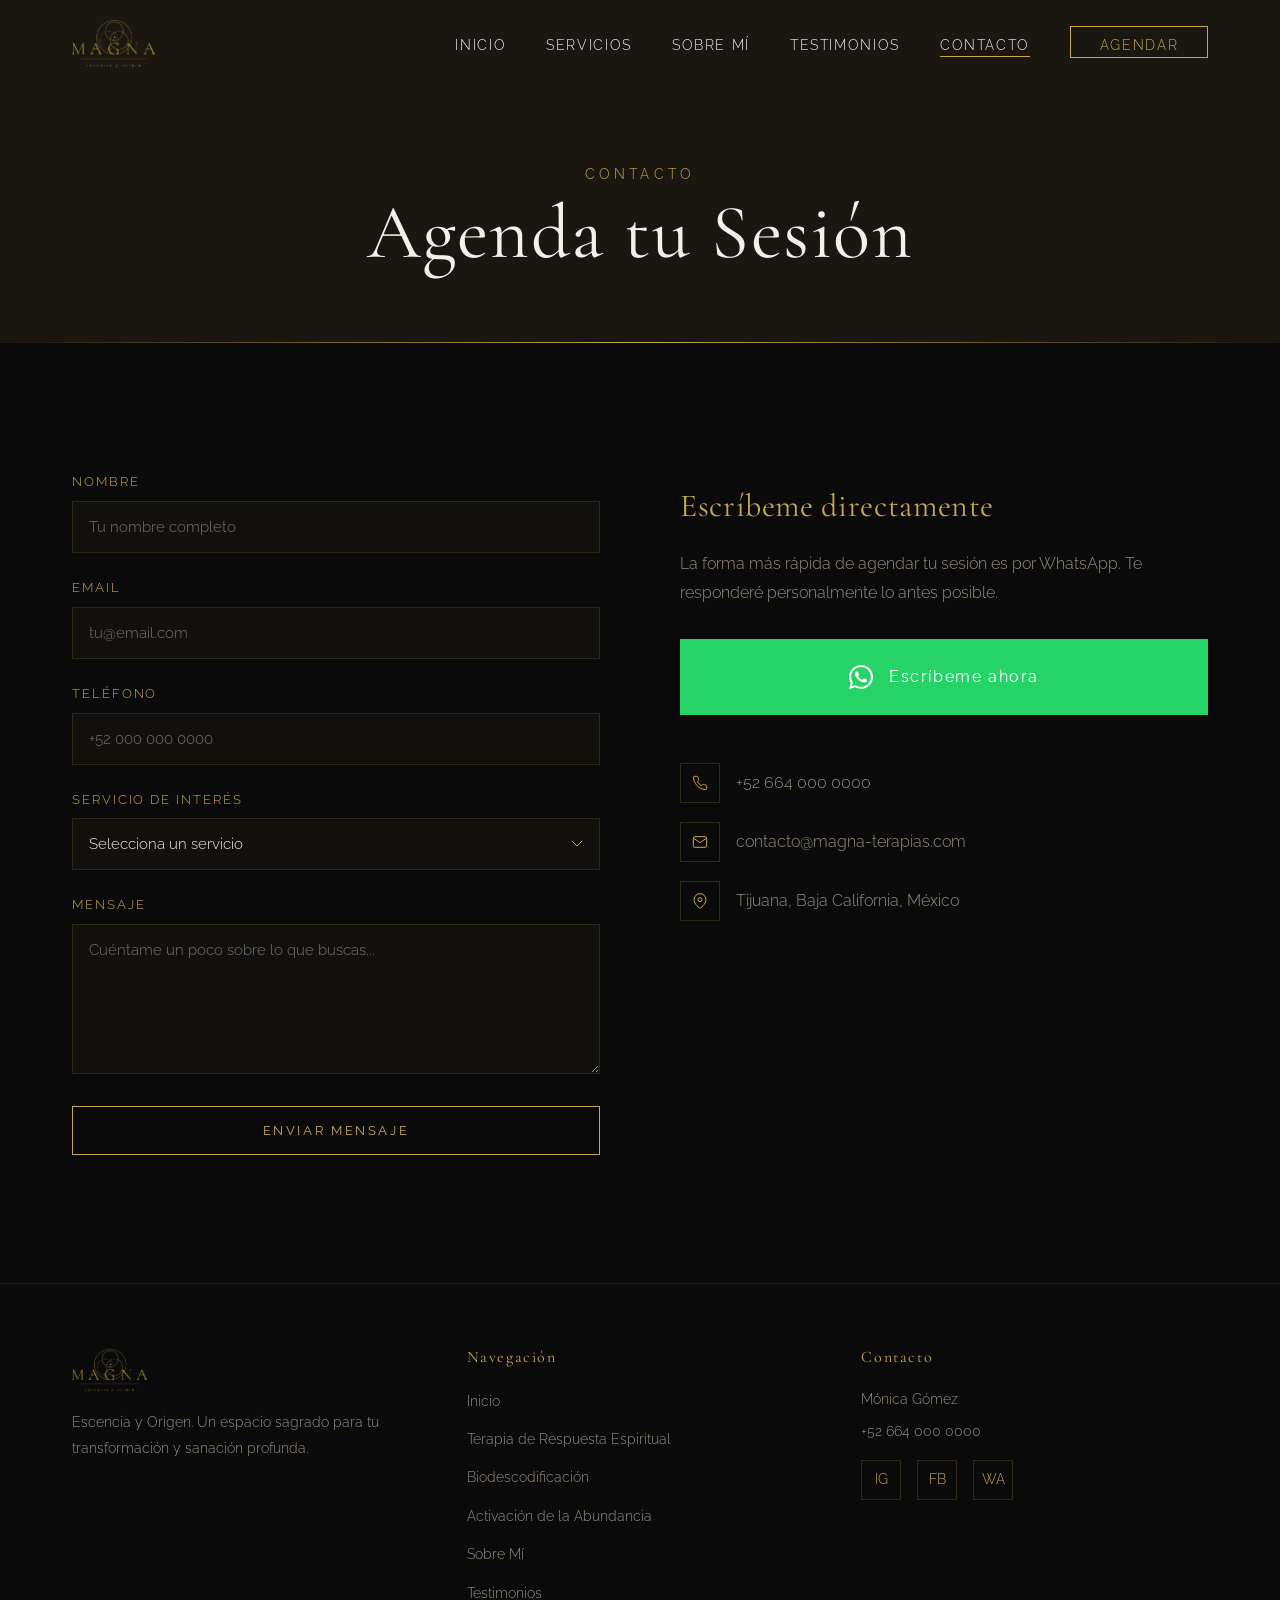
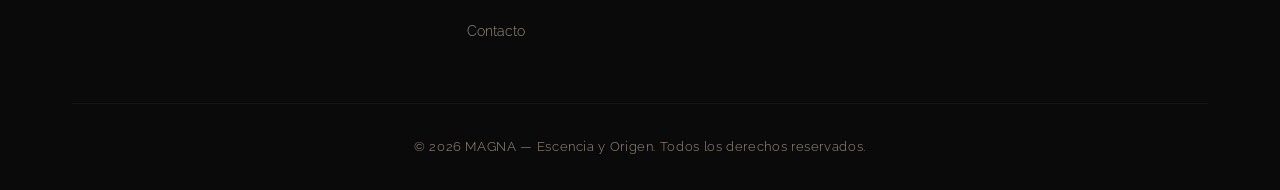
==== contacto.html @ 2316915b "Initial commit: MAGNA — Escencia y Origen website" ====
<!DOCTYPE html>
<html lang="es">
<head>
  <meta charset="UTF-8">
  <meta name="viewport" content="width=device-width, initial-scale=1.0">
  <title>Contacto — MAGNA</title>
  <meta name="description" content="Agenda tu sesión de terapia holística con Mónica Gómez. Contacto directo por WhatsApp o formulario.">
  <meta property="og:title" content="Contacto — MAGNA">
  <meta property="og:description" content="Agenda tu sesión de sanación y transformación con Mónica Gómez.">
  <meta property="og:image" content="assets/img/hero.png">
  <link rel="preconnect" href="https://fonts.googleapis.com">
  <link rel="preconnect" href="https://fonts.gstatic.com" crossorigin>
  <link href="https://fonts.googleapis.com/css2?family=Cormorant+Garamond:ital,wght@0,300;0,400;0,500;1,300;1,400&family=Raleway:wght@200;300;400;500&display=swap" rel="stylesheet">
  <link rel="stylesheet" href="css/styles.css">
</head>
<body>

  <nav class="navbar">
    <div class="container">
      <a href="index.html" class="navbar-logo"><img src="assets/img/logo.png" alt="MAGNA"></a>
      <ul class="navbar-menu">
        <li><a href="index.html">Inicio</a></li>
        <li><a href="servicios-tre.html">Servicios</a></li>
        <li><a href="sobre.html">Sobre Mí</a></li>
        <li><a href="testimonios.html">Testimonios</a></li>
        <li><a href="contacto.html" class="active">Contacto</a></li>
        <li><a href="https://wa.me/526640000000?text=Hola%20Mónica,%20me%20gustaría%20agendar%20una%20sesión" class="btn-cta-nav">Agendar</a></li>
      </ul>
      <button class="hamburger" aria-label="Menú"><span></span><span></span><span></span></button>
    </div>
  </nav>
  <div class="menu-overlay"></div>

  <!-- Page Header -->
  <section class="page-header">
    <div class="container">
      <span class="section-subtitle">Contacto</span>
      <h1>Agenda tu Sesión</h1>
    </div>
  </section>

  <!-- Contact -->
  <section class="section" style="background: var(--bg-primary);">
    <div class="container">
      <div class="contact-grid">

        <div class="fade-in-left">
          <form id="contact-form" class="contact-form">
            <div class="form-group">
              <label for="name">Nombre</label>
              <input type="text" id="name" name="name" placeholder="Tu nombre completo" required>
            </div>
            <div class="form-group">
              <label for="email">Email</label>
              <input type="email" id="email" name="email" placeholder="tu@email.com" required>
            </div>
            <div class="form-group">
              <label for="phone">Teléfono</label>
              <input type="tel" id="phone" name="phone" placeholder="+52 000 000 0000">
            </div>
            <div class="form-group">
              <label for="service">Servicio de interés</label>
              <select id="service" name="service" required>
                <option value="" disabled selected>Selecciona un servicio</option>
                <option value="tre">Terapia de Respuesta Espiritual</option>
                <option value="bio">Biodescodificación</option>
                <option value="abundancia">Activación de la Abundancia</option>
                <option value="otro">Otro / No estoy segura</option>
              </select>
            </div>
            <div class="form-group">
              <label for="message">Mensaje</label>
              <textarea id="message" name="message" placeholder="Cuéntame un poco sobre lo que buscas..."></textarea>
            </div>
            <button type="submit" class="btn-primary" style="width: 100%; text-align: center;">Enviar mensaje</button>
          </form>
        </div>

        <div class="fade-in-right">
          <div class="contact-info">
            <h3>Escríbeme directamente</h3>
            <p>La forma más rápida de agendar tu sesión es por WhatsApp. Te responderé personalmente lo antes posible.</p>

            <a href="https://wa.me/526640000000?text=Hola%20Mónica,%20me%20gustaría%20agendar%20una%20sesión" class="whatsapp-big">
              <svg width="24" height="24" viewBox="0 0 24 24" fill="currentColor"><path d="M17.472 14.382c-.297-.149-1.758-.867-2.03-.967-.273-.099-.471-.148-.67.15-.197.297-.767.966-.94 1.164-.173.199-.347.223-.644.075-.297-.15-1.255-.463-2.39-1.475-.883-.788-1.48-1.761-1.653-2.059-.173-.297-.018-.458.13-.606.134-.133.298-.347.446-.52.149-.174.198-.298.298-.497.099-.198.05-.371-.025-.52-.075-.149-.669-1.612-.916-2.207-.242-.579-.487-.5-.669-.51-.173-.008-.371-.01-.57-.01-.198 0-.52.074-.792.372-.272.297-1.04 1.016-1.04 2.479 0 1.462 1.065 2.875 1.213 3.074.149.198 2.096 3.2 5.077 4.487.709.306 1.262.489 1.694.625.712.227 1.36.195 1.871.118.571-.085 1.758-.719 2.006-1.413.248-.694.248-1.289.173-1.413-.074-.124-.272-.198-.57-.347m-5.421 7.403h-.004a9.87 9.87 0 01-5.031-1.378l-.361-.214-3.741.982.998-3.648-.235-.374a9.86 9.86 0 01-1.51-5.26c.001-5.45 4.436-9.884 9.888-9.884 2.64 0 5.122 1.03 6.988 2.898a9.825 9.825 0 012.893 6.994c-.003 5.45-4.437 9.884-9.885 9.884m8.413-18.297A11.815 11.815 0 0012.05 0C5.495 0 .16 5.335.157 11.892c0 2.096.547 4.142 1.588 5.945L.057 24l6.305-1.654a11.882 11.882 0 005.683 1.448h.005c6.554 0 11.89-5.335 11.893-11.893a11.821 11.821 0 00-3.48-8.413z"/></svg>
              Escríbeme ahora
            </a>

            <div style="margin-top: 3rem;">
              <div class="contact-detail">
                <div class="contact-detail-icon">
                  <svg width="16" height="16" viewBox="0 0 24 24" fill="none" stroke="currentColor" stroke-width="1.5"><path d="M22 16.92v3a2 2 0 0 1-2.18 2 19.79 19.79 0 0 1-8.63-3.07 19.5 19.5 0 0 1-6-6 19.79 19.79 0 0 1-3.07-8.67A2 2 0 0 1 4.11 2h3a2 2 0 0 1 2 1.72 12.84 12.84 0 0 0 .7 2.81 2 2 0 0 1-.45 2.11L8.09 9.91a16 16 0 0 0 6 6l1.27-1.27a2 2 0 0 1 2.11-.45 12.84 12.84 0 0 0 2.81.7A2 2 0 0 1 22 16.92z"/></svg>
                </div>
                <span>+52 664 000 0000</span>
              </div>
              <div class="contact-detail">
                <div class="contact-detail-icon">
                  <svg width="16" height="16" viewBox="0 0 24 24" fill="none" stroke="currentColor" stroke-width="1.5"><path d="M4 4h16c1.1 0 2 .9 2 2v12c0 1.1-.9 2-2 2H4c-1.1 0-2-.9-2-2V6c0-1.1.9-2 2-2z"/><polyline points="22,6 12,13 2,6"/></svg>
                </div>
                <span>contacto@magna-terapias.com</span>
              </div>
              <div class="contact-detail">
                <div class="contact-detail-icon">
                  <svg width="16" height="16" viewBox="0 0 24 24" fill="none" stroke="currentColor" stroke-width="1.5"><path d="M21 10c0 7-9 13-9 13s-9-6-9-13a9 9 0 0 1 18 0z"/><circle cx="12" cy="10" r="3"/></svg>
                </div>
                <span>Tijuana, Baja California, México</span>
              </div>
            </div>
          </div>
        </div>

      </div>
    </div>
  </section>

  <footer class="footer">
    <div class="container">
      <div class="footer-content">
        <div class="footer-brand">
          <img src="assets/img/logo.png" alt="MAGNA">
          <p>Escencia y Origen. Un espacio sagrado para tu transformación y sanación profunda.</p>
        </div>
        <div>
          <h4>Navegación</h4>
          <ul class="footer-links">
            <li><a href="index.html">Inicio</a></li>
            <li><a href="servicios-tre.html">Terapia de Respuesta Espiritual</a></li>
            <li><a href="servicios-bio.html">Biodescodificación</a></li>
            <li><a href="servicios-abundancia.html">Activación de la Abundancia</a></li>
            <li><a href="sobre.html">Sobre Mí</a></li>
            <li><a href="testimonios.html">Testimonios</a></li>
            <li><a href="contacto.html">Contacto</a></li>
          </ul>
        </div>
        <div class="footer-contact">
          <h4>Contacto</h4>
          <p>Mónica Gómez</p>
          <p>+52 664 000 0000</p>
          <div class="footer-social">
            <a href="#" aria-label="Instagram">IG</a>
            <a href="#" aria-label="Facebook">FB</a>
            <a href="https://wa.me/526640000000" aria-label="WhatsApp">WA</a>
          </div>
        </div>
      </div>
      <div class="footer-bottom">
        <p>&copy; 2026 MAGNA — Escencia y Origen. Todos los derechos reservados.</p>
      </div>
    </div>
  </footer>

  <script src="js/main.js"></script>
</body>
</html>
---- css/styles.css ----
/* ================================================
   MAGNA — Escencia y Origen
   Premium Holistic Therapy Website
   ================================================ */

/* --- Reset & Base --- */
*, *::before, *::after {
  margin: 0;
  padding: 0;
  box-sizing: border-box;
}

:root {
  --bg-primary: #0A0A0A;
  --bg-secondary: #1A1710;
  --gold: #C9A84C;
  --gold-light: #E8D08A;
  --text-primary: #F5F0E8;
  --text-secondary: #9A9080;
  --gold-gradient: linear-gradient(90deg, transparent, var(--gold), transparent);
  --gold-gradient-solid: linear-gradient(135deg, var(--gold), var(--gold-light));
}

html {
  scroll-behavior: smooth;
  font-size: 16px;
}

body {
  font-family: 'Raleway', sans-serif;
  font-weight: 300;
  background-color: var(--bg-primary);
  color: var(--text-primary);
  line-height: 1.7;
  overflow-x: hidden;
  -webkit-font-smoothing: antialiased;
}

img {
  max-width: 100%;
  display: block;
}

a {
  color: var(--gold);
  text-decoration: none;
  transition: color 0.3s ease;
}

a:hover {
  color: var(--gold-light);
}

/* --- Typography --- */
h1, h2, h3, h4, h5 {
  font-family: 'Cormorant Garamond', serif;
  font-weight: 400;
  line-height: 1.2;
  letter-spacing: 0.02em;
}

h1 { font-size: clamp(2.8rem, 6vw, 5rem); }
h2 { font-size: clamp(2rem, 4vw, 3.2rem); }
h3 { font-size: clamp(1.5rem, 3vw, 2rem); }

.accent-text {
  font-family: 'Cormorant Garamond', serif;
  font-style: italic;
  color: var(--gold);
}

.section-subtitle {
  font-family: 'Raleway', sans-serif;
  font-weight: 300;
  font-size: 0.85rem;
  letter-spacing: 0.3em;
  text-transform: uppercase;
  color: var(--gold);
  margin-bottom: 1rem;
}

/* --- Layout --- */
.container {
  max-width: 1200px;
  margin: 0 auto;
  padding: 0 2rem;
}

.section {
  padding: 8rem 0;
}

/* --- Gold Divider --- */
.divider {
  width: 100%;
  height: 1px;
  background: var(--gold-gradient);
  margin: 0;
}

.divider-short {
  width: 80px;
  height: 1px;
  background: var(--gold);
  margin: 1.5rem auto;
}

/* ================================================
   NAVBAR
   ================================================ */
.navbar {
  position: fixed;
  top: 0;
  left: 0;
  width: 100%;
  z-index: 1000;
  padding: 1.2rem 0;
  transition: all 0.4s ease;
  background: transparent;
}

.navbar.scrolled {
  background: rgba(10, 10, 10, 0.95);
  backdrop-filter: blur(20px);
  padding: 0.8rem 0;
  box-shadow: 0 1px 30px rgba(201, 168, 76, 0.05);
}

.navbar .container {
  display: flex;
  align-items: center;
  justify-content: space-between;
}

.navbar-logo img {
  height: 50px;
  transition: height 0.4s ease;
}

.navbar.scrolled .navbar-logo img {
  height: 40px;
}

.navbar-menu {
  display: flex;
  align-items: center;
  gap: 2.5rem;
  list-style: none;
}

.navbar-menu a {
  color: var(--text-primary);
  font-size: 0.85rem;
  font-weight: 300;
  letter-spacing: 0.12em;
  text-transform: uppercase;
  position: relative;
  padding-bottom: 4px;
}

.navbar-menu a::after {
  content: '';
  position: absolute;
  bottom: 0;
  left: 0;
  width: 0;
  height: 1px;
  background: var(--gold);
  transition: width 0.3s ease;
}

.navbar-menu a:hover::after,
.navbar-menu a.active::after {
  width: 100%;
}

.navbar-menu a:hover {
  color: var(--gold);
}

.btn-cta-nav {
  background: transparent;
  border: 1px solid var(--gold);
  color: var(--gold) !important;
  padding: 0.6rem 1.8rem;
  font-size: 0.8rem;
  letter-spacing: 0.15em;
  text-transform: uppercase;
  transition: all 0.3s ease;
  cursor: pointer;
}

.btn-cta-nav:hover {
  background: var(--gold);
  color: var(--bg-primary) !important;
}

/* Hamburger */
.hamburger {
  display: none;
  flex-direction: column;
  gap: 5px;
  cursor: pointer;
  z-index: 1001;
  background: none;
  border: none;
  padding: 5px;
}

.hamburger span {
  width: 28px;
  height: 1.5px;
  background: var(--gold);
  transition: all 0.3s ease;
}

.hamburger.active span:nth-child(1) {
  transform: rotate(45deg) translate(5px, 4px);
}

.hamburger.active span:nth-child(2) {
  opacity: 0;
}

.hamburger.active span:nth-child(3) {
  transform: rotate(-45deg) translate(5px, -4px);
}

/* ================================================
   HERO
   ================================================ */
.hero {
  position: relative;
  height: 100vh;
  min-height: 700px;
  display: flex;
  align-items: center;
  justify-content: center;
  text-align: center;
  overflow: hidden;
}

.hero-bg {
  position: absolute;
  top: 0;
  left: 0;
  width: 100%;
  height: 120%;
  background-image: url('../assets/img/hero.png');
  background-size: cover;
  background-position: center;
  will-change: transform;
}

.hero-overlay {
  position: absolute;
  top: 0;
  left: 0;
  width: 100%;
  height: 100%;
  background: linear-gradient(
    to bottom,
    rgba(10, 10, 10, 0.4) 0%,
    rgba(10, 10, 10, 0.6) 50%,
    rgba(10, 10, 10, 0.9) 100%
  );
}

#particles-canvas {
  position: absolute;
  top: 0;
  left: 0;
  width: 100%;
  height: 100%;
  pointer-events: none;
  z-index: 1;
}

.hero-content {
  position: relative;
  z-index: 2;
  max-width: 800px;
  padding: 0 2rem;
}

.hero-content .section-subtitle {
  margin-bottom: 1.5rem;
  animation: fadeInUp 1s ease 0.2s both;
}

.hero-content h1 {
  margin-bottom: 1.5rem;
  animation: fadeInUp 1s ease 0.4s both;
}

.hero-content p {
  font-size: 1.15rem;
  color: var(--text-secondary);
  margin-bottom: 2.5rem;
  animation: fadeInUp 1s ease 0.6s both;
}

.hero-content .btn-primary {
  animation: fadeInUp 1s ease 0.8s both;
}

.hero-scroll-indicator {
  position: absolute;
  bottom: 2rem;
  left: 50%;
  transform: translateX(-50%);
  z-index: 2;
  animation: bounce 2s ease infinite;
}

.hero-scroll-indicator span {
  display: block;
  width: 20px;
  height: 32px;
  border: 1.5px solid var(--gold);
  border-radius: 12px;
  position: relative;
}

.hero-scroll-indicator span::after {
  content: '';
  width: 3px;
  height: 8px;
  background: var(--gold);
  border-radius: 2px;
  position: absolute;
  top: 6px;
  left: 50%;
  transform: translateX(-50%);
  animation: scrollDot 2s ease infinite;
}

/* --- Buttons --- */
.btn-primary {
  display: inline-block;
  padding: 1rem 3rem;
  background: transparent;
  border: 1px solid var(--gold);
  color: var(--gold);
  font-family: 'Raleway', sans-serif;
  font-size: 0.82rem;
  font-weight: 400;
  letter-spacing: 0.2em;
  text-transform: uppercase;
  cursor: pointer;
  transition: all 0.4s ease;
  position: relative;
  overflow: hidden;
}

.btn-primary::before {
  content: '';
  position: absolute;
  top: 0;
  left: -100%;
  width: 100%;
  height: 100%;
  background: var(--gold);
  transition: left 0.4s ease;
  z-index: -1;
}

.btn-primary:hover {
  color: var(--bg-primary);
}

.btn-primary:hover::before {
  left: 0;
}

.btn-whatsapp {
  background: #25D366;
  border-color: #25D366;
  color: #fff !important;
}

.btn-whatsapp::before {
  background: #128C7E;
}

.btn-whatsapp:hover {
  color: #fff !important;
  border-color: #128C7E;
}

/* ================================================
   WELCOME SECTION
   ================================================ */
.welcome {
  text-align: center;
  background: var(--bg-primary);
}

.welcome h2 {
  margin-bottom: 1rem;
}

.welcome p {
  max-width: 650px;
  margin: 0 auto;
  color: var(--text-secondary);
  font-size: 1.05rem;
  line-height: 1.9;
}

/* ================================================
   SERVICES CARDS
   ================================================ */
.services-grid {
  display: grid;
  grid-template-columns: repeat(3, 1fr);
  gap: 2rem;
  margin-top: 3rem;
}

.service-card {
  position: relative;
  overflow: hidden;
  border: 1px solid rgba(201, 168, 76, 0.1);
  transition: all 0.5s ease;
  background: var(--bg-secondary);
}

.service-card:hover {
  border-color: rgba(201, 168, 76, 0.3);
  transform: translateY(-8px);
  box-shadow: 0 20px 60px rgba(201, 168, 76, 0.08);
}

.service-card-img {
  width: 100%;
  height: 280px;
  overflow: hidden;
}

.service-card-img img {
  width: 100%;
  height: 100%;
  object-fit: cover;
  transition: transform 0.6s ease;
}

.service-card:hover .service-card-img img {
  transform: scale(1.08);
}

.service-card-content {
  padding: 2rem;
}

.service-card-content h3 {
  margin-bottom: 0.8rem;
  color: var(--gold);
}

.service-card-content p {
  color: var(--text-secondary);
  font-size: 0.95rem;
  line-height: 1.7;
  margin-bottom: 1.5rem;
}

.service-card-content .btn-link {
  font-size: 0.8rem;
  letter-spacing: 0.15em;
  text-transform: uppercase;
  color: var(--gold);
  display: inline-flex;
  align-items: center;
  gap: 0.5rem;
  transition: gap 0.3s ease;
}

.service-card-content .btn-link:hover {
  gap: 1rem;
}

/* ================================================
   TESTIMONIALS
   ================================================ */
.testimonials {
  position: relative;
  background-image: url('../assets/img/testimonios.png');
  background-size: cover;
  background-position: center;
  background-attachment: fixed;
}

.testimonials::before {
  content: '';
  position: absolute;
  inset: 0;
  background: rgba(10, 10, 10, 0.88);
}

.testimonials .container {
  position: relative;
  z-index: 1;
}

.testimonials-grid {
  display: grid;
  grid-template-columns: repeat(3, 1fr);
  gap: 2rem;
  margin-top: 3rem;
}

.testimonial-card {
  background: rgba(26, 23, 16, 0.6);
  border: 1px solid rgba(201, 168, 76, 0.1);
  padding: 2.5rem 2rem;
  backdrop-filter: blur(10px);
  transition: all 0.4s ease;
}

.testimonial-card:hover {
  border-color: rgba(201, 168, 76, 0.3);
  transform: translateY(-4px);
}

.testimonial-stars {
  color: var(--gold);
  font-size: 0.9rem;
  margin-bottom: 1.2rem;
  letter-spacing: 3px;
}

.testimonial-card p {
  font-style: italic;
  font-family: 'Cormorant Garamond', serif;
  font-size: 1.1rem;
  line-height: 1.7;
  color: var(--text-primary);
  margin-bottom: 1.5rem;
}

.testimonial-author {
  display: flex;
  align-items: center;
  gap: 1rem;
}

.testimonial-avatar {
  width: 48px;
  height: 48px;
  border-radius: 50%;
  background: var(--bg-secondary);
  border: 1px solid rgba(201, 168, 76, 0.3);
  display: flex;
  align-items: center;
  justify-content: center;
  color: var(--gold);
  font-family: 'Cormorant Garamond', serif;
  font-size: 1.2rem;
}

.testimonial-author-info h4 {
  font-size: 1rem;
  color: var(--gold-light);
}

.testimonial-author-info span {
  font-size: 0.8rem;
  color: var(--text-secondary);
}

/* ================================================
   CTA SECTION
   ================================================ */
.cta-section {
  background: var(--bg-secondary);
  text-align: center;
}

.cta-section h2 {
  margin-bottom: 1rem;
}

.cta-section p {
  color: var(--text-secondary);
  max-width: 550px;
  margin: 0 auto 2.5rem;
  font-size: 1.05rem;
}

/* ================================================
   FOOTER
   ================================================ */
.footer {
  background: var(--bg-primary);
  padding: 4rem 0 2rem;
  border-top: 1px solid rgba(201, 168, 76, 0.1);
}

.footer-content {
  display: grid;
  grid-template-columns: 1fr 1fr 1fr;
  gap: 3rem;
  margin-bottom: 3rem;
}

.footer-brand img {
  height: 45px;
  margin-bottom: 1rem;
}

.footer-brand p {
  color: var(--text-secondary);
  font-size: 0.9rem;
  line-height: 1.8;
}

.footer h4 {
  font-size: 1rem;
  color: var(--gold);
  margin-bottom: 1.2rem;
  letter-spacing: 0.1em;
}

.footer-links {
  list-style: none;
}

.footer-links li {
  margin-bottom: 0.7rem;
}

.footer-links a {
  color: var(--text-secondary);
  font-size: 0.9rem;
  transition: color 0.3s ease;
}

.footer-links a:hover {
  color: var(--gold);
}

.footer-contact p {
  color: var(--text-secondary);
  font-size: 0.9rem;
  margin-bottom: 0.5rem;
}

.footer-social {
  display: flex;
  gap: 1rem;
  margin-top: 1rem;
}

.footer-social a {
  width: 40px;
  height: 40px;
  border: 1px solid rgba(201, 168, 76, 0.2);
  display: flex;
  align-items: center;
  justify-content: center;
  color: var(--gold);
  font-size: 0.9rem;
  transition: all 0.3s ease;
}

.footer-social a:hover {
  background: var(--gold);
  color: var(--bg-primary);
}

.footer-bottom {
  text-align: center;
  padding-top: 2rem;
  border-top: 1px solid rgba(201, 168, 76, 0.08);
}

.footer-bottom p {
  color: var(--text-secondary);
  font-size: 0.8rem;
  letter-spacing: 0.05em;
}

/* ================================================
   ABOUT PAGE
   ================================================ */
.about-hero {
  display: grid;
  grid-template-columns: 1fr 1fr;
  gap: 5rem;
  align-items: center;
  min-height: 80vh;
  padding-top: 6rem;
}

.about-text h1 {
  margin-bottom: 1.5rem;
}

.about-text p {
  color: var(--text-secondary);
  font-size: 1.05rem;
  line-height: 1.9;
  margin-bottom: 1.5rem;
}

.about-image {
  position: relative;
  height: 600px;
}

.about-image img {
  width: 100%;
  height: 100%;
  object-fit: cover;
}

.about-image::after {
  content: '';
  position: absolute;
  inset: 0;
  border: 1px solid rgba(201, 168, 76, 0.2);
  transform: translate(15px, 15px);
  pointer-events: none;
}

.certifications {
  background: var(--bg-secondary);
}

.cert-list {
  list-style: none;
  max-width: 600px;
  margin: 2rem auto 0;
}

.cert-list li {
  padding: 1rem 0;
  border-bottom: 1px solid rgba(201, 168, 76, 0.1);
  display: flex;
  align-items: center;
  gap: 1rem;
  color: var(--text-secondary);
  font-size: 1rem;
}

.cert-list li::before {
  content: '\2726';
  color: var(--gold);
  font-size: 0.8rem;
}

.quote-section {
  text-align: center;
  padding: 6rem 0;
}

.quote-section blockquote {
  font-family: 'Cormorant Garamond', serif;
  font-style: italic;
  font-size: clamp(1.5rem, 3vw, 2.2rem);
  color: var(--gold);
  max-width: 700px;
  margin: 0 auto;
  line-height: 1.6;
}

/* ================================================
   SERVICE DETAIL PAGE
   ================================================ */
.service-hero {
  position: relative;
  height: 60vh;
  min-height: 450px;
  display: flex;
  align-items: flex-end;
  overflow: hidden;
}

.service-hero-bg {
  position: absolute;
  inset: 0;
  background-size: cover;
  background-position: center;
}

.service-hero-bg::after {
  content: '';
  position: absolute;
  inset: 0;
  background: linear-gradient(
    to bottom,
    rgba(10, 10, 10, 0.3) 0%,
    rgba(10, 10, 10, 0.85) 100%
  );
}

.service-hero-content {
  position: relative;
  z-index: 1;
  padding-bottom: 4rem;
}

.service-detail {
  background: var(--bg-primary);
}

.service-detail-content {
  display: grid;
  grid-template-columns: 2fr 1fr;
  gap: 5rem;
  align-items: start;
}

.service-description p {
  color: var(--text-secondary);
  font-size: 1.05rem;
  line-height: 1.9;
  margin-bottom: 1.5rem;
}

.service-benefits {
  background: var(--bg-secondary);
  padding: 2.5rem;
  border: 1px solid rgba(201, 168, 76, 0.1);
  position: sticky;
  top: 120px;
}

.service-benefits h3 {
  color: var(--gold);
  margin-bottom: 1.5rem;
}

.benefits-list {
  list-style: none;
}

.benefits-list li {
  padding: 1rem 0;
  border-bottom: 1px solid rgba(201, 168, 76, 0.08);
  color: var(--text-secondary);
  font-size: 0.95rem;
  display: flex;
  gap: 0.8rem;
  align-items: flex-start;
}

.benefits-list li::before {
  content: '\2726';
  color: var(--gold);
  font-size: 0.7rem;
  margin-top: 0.4rem;
  flex-shrink: 0;
}

.service-cta {
  margin-top: 2rem;
}

/* ================================================
   TESTIMONIALS PAGE
   ================================================ */
.testimonials-page-grid {
  display: grid;
  grid-template-columns: repeat(2, 1fr);
  gap: 2rem;
  margin-top: 3rem;
}

.testimonial-card-full {
  background: var(--bg-secondary);
  border: 1px solid rgba(201, 168, 76, 0.1);
  padding: 3rem;
  transition: all 0.4s ease;
}

.testimonial-card-full:hover {
  border-color: rgba(201, 168, 76, 0.25);
}

.testimonial-card-full .testimonial-stars {
  margin-bottom: 1.5rem;
}

.testimonial-card-full blockquote {
  font-family: 'Cormorant Garamond', serif;
  font-style: italic;
  font-size: 1.15rem;
  line-height: 1.8;
  color: var(--text-primary);
  margin-bottom: 2rem;
}

/* ================================================
   CONTACT PAGE
   ================================================ */
.contact-grid {
  display: grid;
  grid-template-columns: 1fr 1fr;
  gap: 5rem;
  align-items: start;
}

.contact-form {
  display: flex;
  flex-direction: column;
  gap: 1.5rem;
}

.form-group label {
  display: block;
  font-size: 0.8rem;
  letter-spacing: 0.15em;
  text-transform: uppercase;
  color: var(--gold);
  margin-bottom: 0.5rem;
}

.form-group input,
.form-group select,
.form-group textarea {
  width: 100%;
  padding: 1rem;
  background: rgba(26, 23, 16, 0.5);
  border: 1px solid rgba(201, 168, 76, 0.15);
  color: var(--text-primary);
  font-family: 'Raleway', sans-serif;
  font-size: 0.95rem;
  font-weight: 300;
  transition: border-color 0.3s ease;
  outline: none;
}

.form-group input:focus,
.form-group select:focus,
.form-group textarea:focus {
  border-color: var(--gold);
}

.form-group textarea {
  min-height: 150px;
  resize: vertical;
}

.form-group select {
  appearance: none;
  cursor: pointer;
  background-image: url("data:image/svg+xml,%3Csvg xmlns='http://www.w3.org/2000/svg' width='12' height='8'%3E%3Cpath d='M1 1l5 5 5-5' stroke='%23C9A84C' fill='none'/%3E%3C/svg%3E");
  background-repeat: no-repeat;
  background-position: right 1rem center;
}

.form-group select option {
  background: var(--bg-secondary);
}

.contact-info {
  padding-top: 1rem;
}

.contact-info h3 {
  color: var(--gold);
  margin-bottom: 1.5rem;
}

.contact-info p {
  color: var(--text-secondary);
  margin-bottom: 2rem;
  line-height: 1.8;
}

.contact-detail {
  display: flex;
  align-items: center;
  gap: 1rem;
  margin-bottom: 1.2rem;
  color: var(--text-secondary);
}

.contact-detail-icon {
  width: 40px;
  height: 40px;
  border: 1px solid rgba(201, 168, 76, 0.2);
  display: flex;
  align-items: center;
  justify-content: center;
  color: var(--gold);
  font-size: 0.85rem;
  flex-shrink: 0;
}

.whatsapp-big {
  display: flex;
  align-items: center;
  justify-content: center;
  gap: 1rem;
  padding: 1.5rem 3rem;
  background: #25D366;
  color: #fff !important;
  font-size: 1rem;
  font-weight: 400;
  letter-spacing: 0.1em;
  margin-top: 2rem;
  transition: background 0.3s ease;
}

.whatsapp-big:hover {
  background: #128C7E;
  color: #fff !important;
}

/* ================================================
   PAGE HEADER (inner pages)
   ================================================ */
.page-header {
  padding: 10rem 0 4rem;
  text-align: center;
  background: var(--bg-secondary);
  position: relative;
}

.page-header::after {
  content: '';
  position: absolute;
  bottom: 0;
  left: 0;
  width: 100%;
  height: 1px;
  background: var(--gold-gradient);
}

/* ================================================
   ANIMATIONS
   ================================================ */
.fade-in {
  opacity: 0;
  transform: translateY(30px);
  transition: opacity 0.8s ease, transform 0.8s ease;
}

.fade-in.visible {
  opacity: 1;
  transform: translateY(0);
}

.fade-in-left {
  opacity: 0;
  transform: translateX(-40px);
  transition: opacity 0.8s ease, transform 0.8s ease;
}

.fade-in-left.visible {
  opacity: 1;
  transform: translateX(0);
}

.fade-in-right {
  opacity: 0;
  transform: translateX(40px);
  transition: opacity 0.8s ease, transform 0.8s ease;
}

.fade-in-right.visible {
  opacity: 1;
  transform: translateX(0);
}

@keyframes fadeInUp {
  from {
    opacity: 0;
    transform: translateY(30px);
  }
  to {
    opacity: 1;
    transform: translateY(0);
  }
}

@keyframes bounce {
  0%, 20%, 50%, 80%, 100% {
    transform: translateX(-50%) translateY(0);
  }
  40% {
    transform: translateX(-50%) translateY(-10px);
  }
  60% {
    transform: translateX(-50%) translateY(-5px);
  }
}

@keyframes scrollDot {
  0% { opacity: 1; top: 6px; }
  100% { opacity: 0; top: 18px; }
}

/* ================================================
   RESPONSIVE
   ================================================ */
@media (max-width: 1024px) {
  .services-grid {
    grid-template-columns: 1fr;
    max-width: 500px;
    margin-left: auto;
    margin-right: auto;
  }

  .testimonials-grid {
    grid-template-columns: 1fr;
    max-width: 500px;
    margin-left: auto;
    margin-right: auto;
  }

  .about-hero {
    grid-template-columns: 1fr;
    gap: 3rem;
  }

  .about-image {
    height: 400px;
  }

  .service-detail-content {
    grid-template-columns: 1fr;
    gap: 3rem;
  }

  .service-benefits {
    position: static;
  }

  .testimonials-page-grid {
    grid-template-columns: 1fr;
  }

  .contact-grid {
    grid-template-columns: 1fr;
    gap: 3rem;
  }

  .footer-content {
    grid-template-columns: 1fr;
    gap: 2rem;
  }
}

@media (max-width: 768px) {
  .navbar-menu {
    position: fixed;
    top: 0;
    right: -100%;
    width: 80%;
    max-width: 350px;
    height: 100vh;
    background: rgba(10, 10, 10, 0.98);
    backdrop-filter: blur(20px);
    flex-direction: column;
    justify-content: center;
    gap: 2rem;
    transition: right 0.4s ease;
    border-left: 1px solid rgba(201, 168, 76, 0.1);
  }

  .navbar-menu.active {
    right: 0;
  }

  .hamburger {
    display: flex;
  }

  .section {
    padding: 5rem 0;
  }

  .hero {
    min-height: 600px;
  }

  .about-hero {
    padding-top: 8rem;
  }

  .about-image::after {
    display: none;
  }
}

@media (max-width: 480px) {
  .container {
    padding: 0 1.2rem;
  }

  .btn-primary {
    padding: 0.9rem 2rem;
    font-size: 0.78rem;
  }
}

/* Mobile menu overlay */
.menu-overlay {
  position: fixed;
  inset: 0;
  background: rgba(0, 0, 0, 0.5);
  z-index: 998;
  opacity: 0;
  pointer-events: none;
  transition: opacity 0.3s ease;
}

.menu-overlay.active {
  opacity: 1;
  pointer-events: all;
}
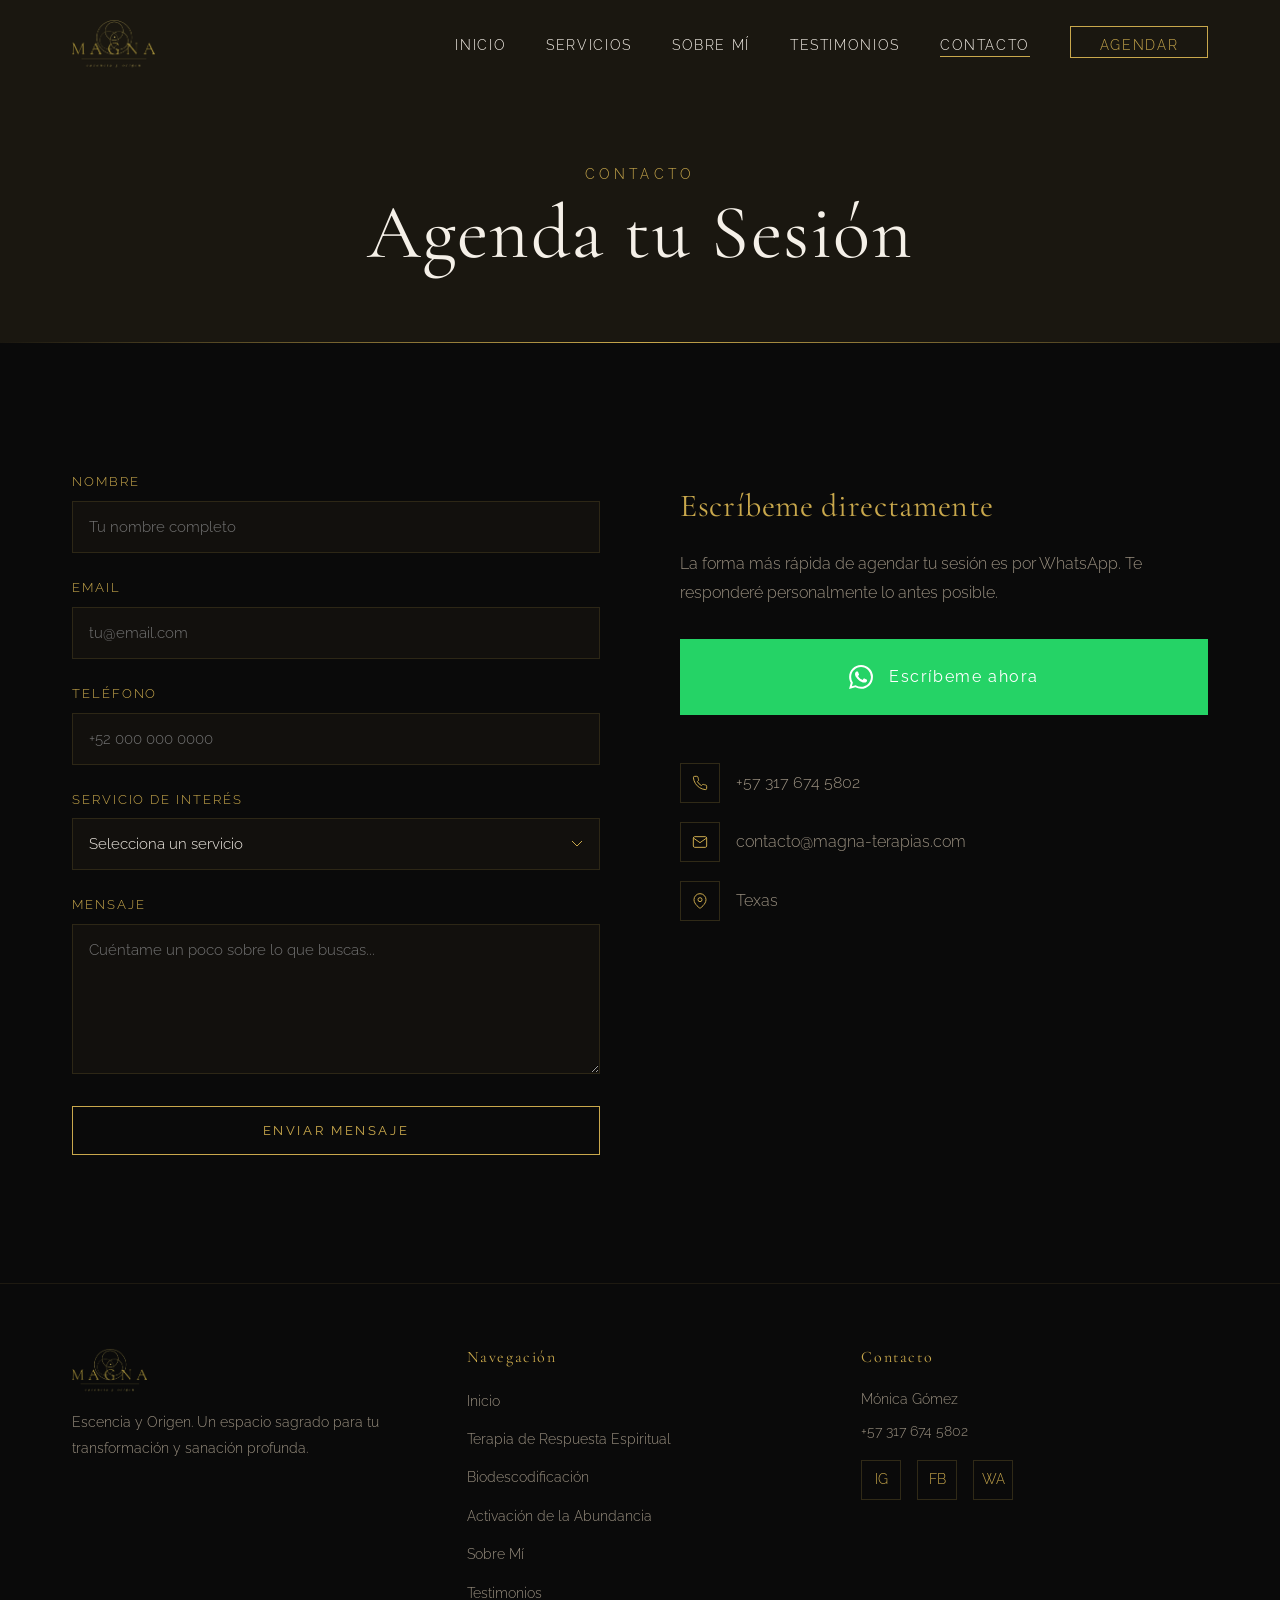
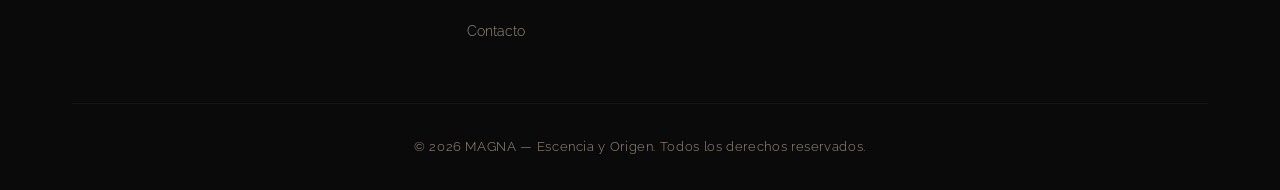
==== commit cf8a19f0: "Actualizar reseña, testimonios y sobre Monica" ====
--- a/contacto.html
+++ b/contacto.html
@@ -24,7 +24,7 @@
         <li><a href="sobre.html">Sobre Mí</a></li>
         <li><a href="testimonios.html">Testimonios</a></li>
         <li><a href="contacto.html" class="active">Contacto</a></li>
-        <li><a href="https://wa.me/526640000000?text=Hola%20Mónica,%20me%20gustaría%20agendar%20una%20sesión" class="btn-cta-nav">Agendar</a></li>
+        <li><a href="https://wa.me/573176745802?text=Hola%20Mónica,%20me%20gustaría%20agendar%20una%20sesión" class="btn-cta-nav">Agendar</a></li>
       </ul>
       <button class="hamburger" aria-label="Menú"><span></span><span></span><span></span></button>
     </div>
@@ -81,7 +81,7 @@
             <h3>Escríbeme directamente</h3>
             <p>La forma más rápida de agendar tu sesión es por WhatsApp. Te responderé personalmente lo antes posible.</p>
 
-            <a href="https://wa.me/526640000000?text=Hola%20Mónica,%20me%20gustaría%20agendar%20una%20sesión" class="whatsapp-big">
+            <a href="https://wa.me/573176745802?text=Hola%20Mónica,%20me%20gustaría%20agendar%20una%20sesión" class="whatsapp-big">
               <svg width="24" height="24" viewBox="0 0 24 24" fill="currentColor"><path d="M17.472 14.382c-.297-.149-1.758-.867-2.03-.967-.273-.099-.471-.148-.67.15-.197.297-.767.966-.94 1.164-.173.199-.347.223-.644.075-.297-.15-1.255-.463-2.39-1.475-.883-.788-1.48-1.761-1.653-2.059-.173-.297-.018-.458.13-.606.134-.133.298-.347.446-.52.149-.174.198-.298.298-.497.099-.198.05-.371-.025-.52-.075-.149-.669-1.612-.916-2.207-.242-.579-.487-.5-.669-.51-.173-.008-.371-.01-.57-.01-.198 0-.52.074-.792.372-.272.297-1.04 1.016-1.04 2.479 0 1.462 1.065 2.875 1.213 3.074.149.198 2.096 3.2 5.077 4.487.709.306 1.262.489 1.694.625.712.227 1.36.195 1.871.118.571-.085 1.758-.719 2.006-1.413.248-.694.248-1.289.173-1.413-.074-.124-.272-.198-.57-.347m-5.421 7.403h-.004a9.87 9.87 0 01-5.031-1.378l-.361-.214-3.741.982.998-3.648-.235-.374a9.86 9.86 0 01-1.51-5.26c.001-5.45 4.436-9.884 9.888-9.884 2.64 0 5.122 1.03 6.988 2.898a9.825 9.825 0 012.893 6.994c-.003 5.45-4.437 9.884-9.885 9.884m8.413-18.297A11.815 11.815 0 0012.05 0C5.495 0 .16 5.335.157 11.892c0 2.096.547 4.142 1.588 5.945L.057 24l6.305-1.654a11.882 11.882 0 005.683 1.448h.005c6.554 0 11.89-5.335 11.893-11.893a11.821 11.821 0 00-3.48-8.413z"/></svg>
               Escríbeme ahora
             </a>
@@ -91,7 +91,7 @@
                 <div class="contact-detail-icon">
                   <svg width="16" height="16" viewBox="0 0 24 24" fill="none" stroke="currentColor" stroke-width="1.5"><path d="M22 16.92v3a2 2 0 0 1-2.18 2 19.79 19.79 0 0 1-8.63-3.07 19.5 19.5 0 0 1-6-6 19.79 19.79 0 0 1-3.07-8.67A2 2 0 0 1 4.11 2h3a2 2 0 0 1 2 1.72 12.84 12.84 0 0 0 .7 2.81 2 2 0 0 1-.45 2.11L8.09 9.91a16 16 0 0 0 6 6l1.27-1.27a2 2 0 0 1 2.11-.45 12.84 12.84 0 0 0 2.81.7A2 2 0 0 1 22 16.92z"/></svg>
                 </div>
-                <span>+52 664 000 0000</span>
+                <span>+57 317 674 5802</span>
               </div>
               <div class="contact-detail">
                 <div class="contact-detail-icon">
@@ -103,7 +103,7 @@
                 <div class="contact-detail-icon">
                   <svg width="16" height="16" viewBox="0 0 24 24" fill="none" stroke="currentColor" stroke-width="1.5"><path d="M21 10c0 7-9 13-9 13s-9-6-9-13a9 9 0 0 1 18 0z"/><circle cx="12" cy="10" r="3"/></svg>
                 </div>
-                <span>Tijuana, Baja California, México</span>
+                <span>Texas</span>
               </div>
             </div>
           </div>
@@ -135,11 +135,11 @@
         <div class="footer-contact">
           <h4>Contacto</h4>
           <p>Mónica Gómez</p>
-          <p>+52 664 000 0000</p>
+          <p>+57 317 674 5802</p>
           <div class="footer-social">
             <a href="#" aria-label="Instagram">IG</a>
             <a href="#" aria-label="Facebook">FB</a>
-            <a href="https://wa.me/526640000000" aria-label="WhatsApp">WA</a>
+            <a href="https://wa.me/573176745802" aria-label="WhatsApp">WA</a>
           </div>
         </div>
       </div>
--- a/css/styles.css
+++ b/css/styles.css
@@ -706,13 +706,13 @@
 
 .about-image {
   position: relative;
-  height: 600px;
+  height: auto;
 }
 
 .about-image img {
   width: 100%;
-  height: 100%;
-  object-fit: cover;
+  height: auto;
+  object-fit: contain;
 }
 
 .about-image::after {
@@ -1118,7 +1118,7 @@
   }
 
   .about-image {
-    height: 400px;
+    height: auto;
   }
 
   .service-detail-content {
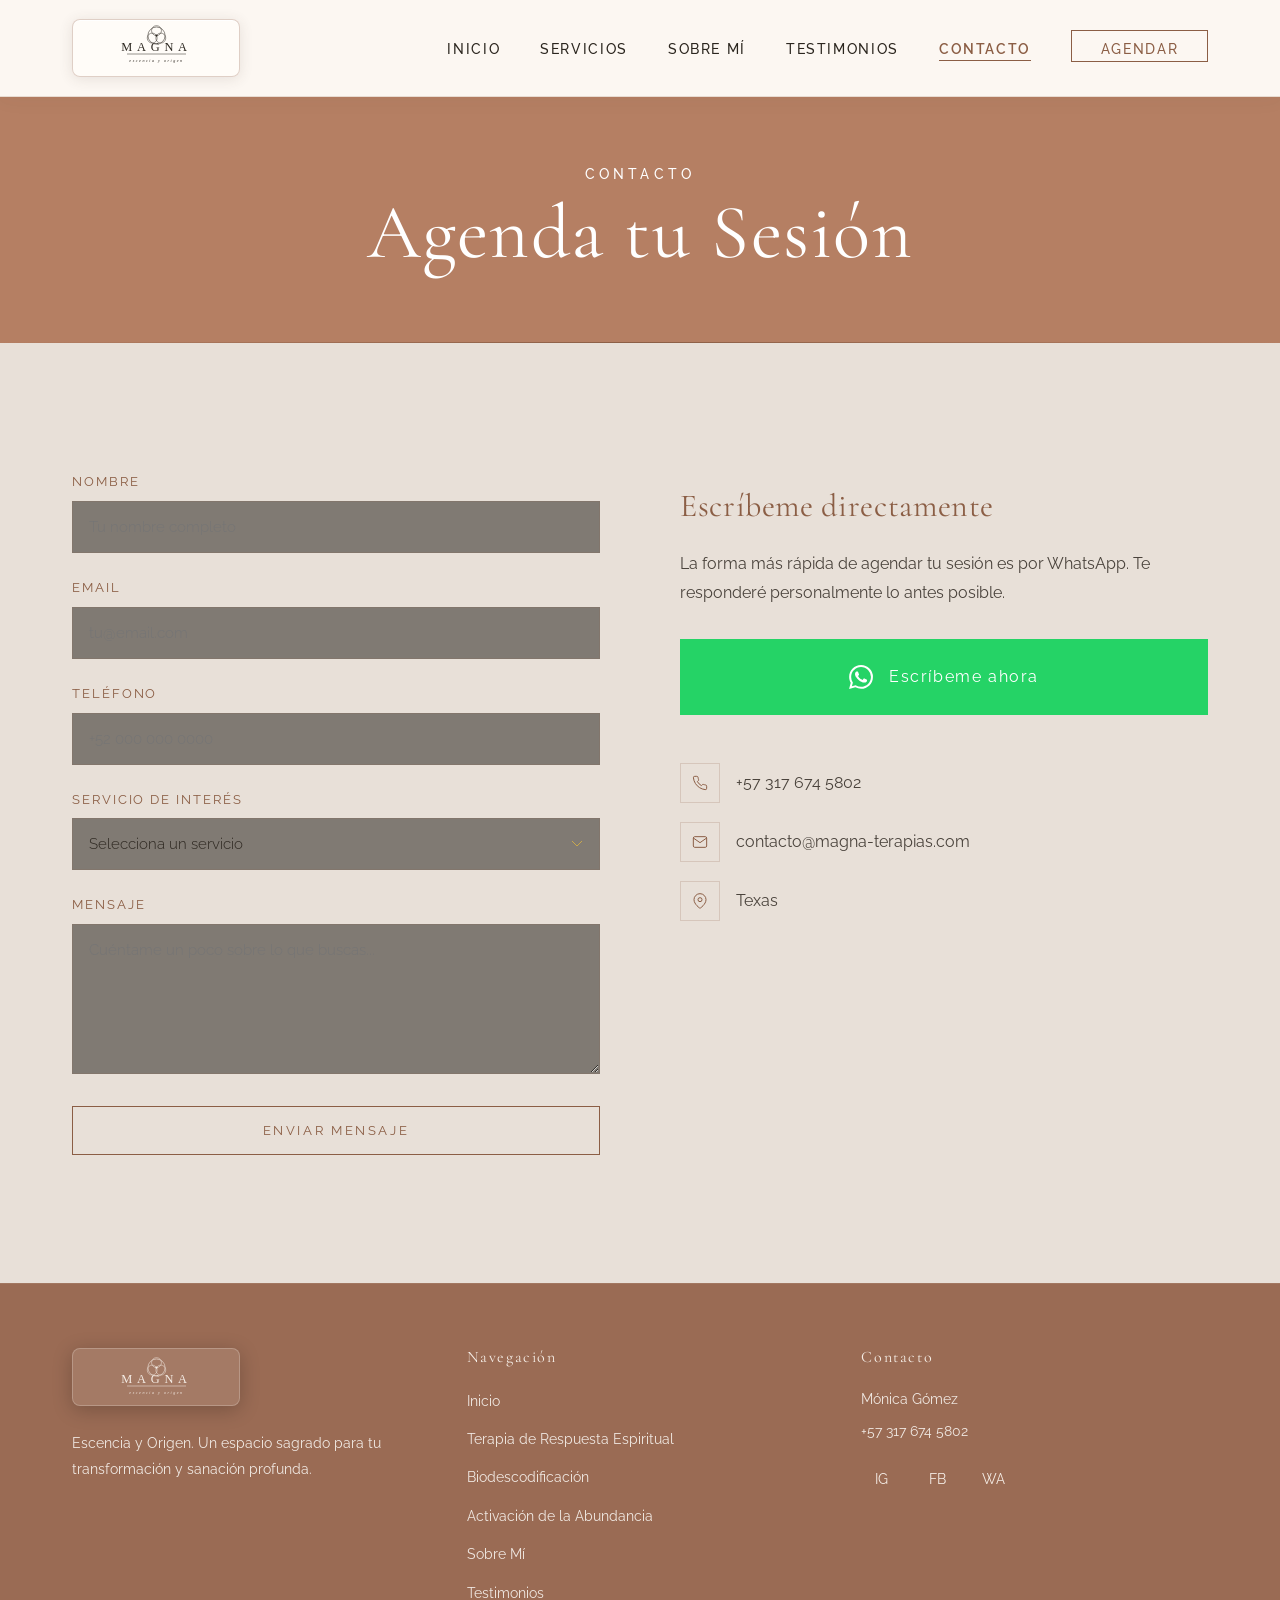
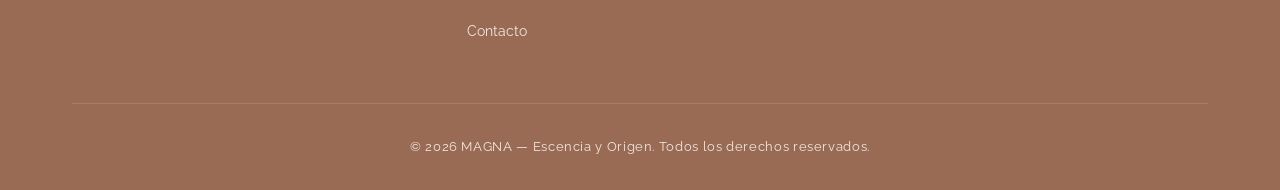
==== commit d64853c8: "Reemplazar logo PNG por SVG vectorial con color adaptable. Co-authored-by: Cursor <cursoragent@curso" ====
--- a/contacto.html
+++ b/contacto.html
@@ -17,7 +17,7 @@
 
   <nav class="navbar">
     <div class="container">
-      <a href="index.html" class="navbar-logo"><img src="assets/img/logo.png" alt="MAGNA"></a>
+      <a href="index.html" class="navbar-logo" aria-label="MAGNA — Inicio"></a>
       <ul class="navbar-menu">
         <li><a href="index.html">Inicio</a></li>
         <li><a href="servicios-tre.html">Servicios</a></li>
@@ -117,7 +117,7 @@
     <div class="container">
       <div class="footer-content">
         <div class="footer-brand">
-          <img src="assets/img/logo.png" alt="MAGNA">
+          <a href="index.html" class="footer-logo" aria-label="MAGNA — Inicio"></a>
           <p>Escencia y Origen. Un espacio sagrado para tu transformación y sanación profunda.</p>
         </div>
         <div>
--- a/css/styles.css
+++ b/css/styles.css
@@ -11,14 +11,28 @@
 }
 
 :root {
-  --bg-primary: #0A0A0A;
-  --bg-secondary: #1A1710;
-  --gold: #C9A84C;
-  --gold-light: #E8D08A;
-  --text-primary: #F5F0E8;
-  --text-secondary: #9A9080;
+  --bg-primary: #E8E0D8;
+  --bg-primary-rgb: 232, 224, 216;
+  --bg-secondary: #B57F63;
+  --bg-secondary-rgb: 181, 127, 99;
+  --bg-elevated: #F5F0EB;
+  --bg-terracotta-dark: #9A6B54;
+  --bg-dark-rgb: 74, 58, 48;
+  --accent-rgb: 139, 94, 69;
+  --gold: #8B5E45;
+  --gold-light: #A67C5B;
+  --gold-on-dark: #F5EDE6;
+  --text-primary: #2B261F;
+  --text-secondary: #4A433C;
+  --navbar-bg: rgba(255, 252, 248, 0.96);
+  --logo-color: #2B261F;
+  --logo-color-hero: #FFFFFF;
+  --logo-color-footer: #F5EDE6;
+  --text-on-dark: #FFFFFF;
+  --text-on-dark-muted: #F0E8E2;
   --gold-gradient: linear-gradient(90deg, transparent, var(--gold), transparent);
   --gold-gradient-solid: linear-gradient(135deg, var(--gold), var(--gold-light));
+  --image-warm-filter: sepia(0.28) saturate(0.82) brightness(1.06) hue-rotate(-8deg);
 }
 
 html {
@@ -28,7 +42,7 @@
 
 body {
   font-family: 'Raleway', sans-serif;
-  font-weight: 300;
+  font-weight: 400;
   background-color: var(--bg-primary);
   color: var(--text-primary);
   line-height: 1.7;
@@ -57,6 +71,7 @@
   font-weight: 400;
   line-height: 1.2;
   letter-spacing: 0.02em;
+  color: var(--text-primary);
 }
 
 h1 { font-size: clamp(2.8rem, 6vw, 5rem); }
@@ -71,7 +86,7 @@
 
 .section-subtitle {
   font-family: 'Raleway', sans-serif;
-  font-weight: 300;
+  font-weight: 500;
   font-size: 0.85rem;
   letter-spacing: 0.3em;
   text-transform: uppercase;
@@ -116,14 +131,46 @@
   z-index: 1000;
   padding: 1.2rem 0;
   transition: all 0.4s ease;
+  background: var(--navbar-bg);
+  backdrop-filter: blur(16px);
+  border-bottom: 1px solid rgba(var(--accent-rgb), 0.18);
+  box-shadow: 0 1px 20px rgba(var(--bg-dark-rgb), 0.06);
+}
+
+.navbar.scrolled {
+  padding: 0.8rem 0;
+  box-shadow: 0 2px 24px rgba(var(--bg-dark-rgb), 0.12);
+}
+
+body.page-home .navbar:not(.scrolled) {
   background: transparent;
-}
-
-.navbar.scrolled {
-  background: rgba(10, 10, 10, 0.95);
-  backdrop-filter: blur(20px);
-  padding: 0.8rem 0;
-  box-shadow: 0 1px 30px rgba(201, 168, 76, 0.05);
+  border-bottom-color: transparent;
+  box-shadow: none;
+}
+
+body.page-home .navbar:not(.scrolled) .navbar-menu a {
+  color: var(--text-on-dark);
+  text-shadow: 0 1px 12px rgba(var(--bg-dark-rgb), 0.45);
+}
+
+body.page-home .navbar:not(.scrolled) .navbar-menu a:hover,
+body.page-home .navbar:not(.scrolled) .navbar-menu a.active {
+  color: var(--gold-on-dark);
+}
+
+body.page-home .navbar:not(.scrolled) .btn-cta-nav {
+  border-color: var(--text-on-dark);
+  color: var(--text-on-dark) !important;
+  text-shadow: 0 1px 10px rgba(var(--bg-dark-rgb), 0.4);
+}
+
+body.page-home .navbar:not(.scrolled) .btn-cta-nav:hover {
+  background: var(--text-on-dark);
+  color: #2B261F !important;
+}
+
+body.page-home .navbar:not(.scrolled) .hamburger span {
+  background: var(--text-on-dark);
 }
 
 .navbar .container {
@@ -132,13 +179,80 @@
   justify-content: space-between;
 }
 
-.navbar-logo img {
-  height: 50px;
-  transition: height 0.4s ease;
-}
-
-.navbar.scrolled .navbar-logo img {
+.navbar-logo {
+  display: inline-flex;
+  align-items: center;
+  justify-content: center;
+  width: 168px;
+  height: 58px;
+  padding: 0.45rem 1rem;
+  background: rgba(255, 252, 248, 0.98);
+  border: 1px solid rgba(var(--accent-rgb), 0.28);
+  border-radius: 8px;
+  box-shadow:
+    0 2px 14px rgba(var(--bg-dark-rgb), 0.12),
+    inset 0 1px 0 rgba(255, 255, 255, 1);
+  transition: all 0.4s ease;
+  flex-shrink: 0;
+}
+
+.navbar-logo::before {
+  content: '';
+  display: block;
+  width: 132px;
+  height: 46px;
+  background-color: var(--logo-color);
+  -webkit-mask: url('../assets/img/logo-magna.svg') no-repeat center / contain;
+  mask: url('../assets/img/logo-magna.svg') no-repeat center / contain;
+  transition: background-color 0.4s ease, height 0.4s ease, width 0.4s ease;
+}
+
+.navbar-logo:hover {
+  border-color: rgba(var(--accent-rgb), 0.45);
+  box-shadow:
+    0 4px 20px rgba(var(--bg-dark-rgb), 0.16),
+    inset 0 1px 0 rgba(255, 255, 255, 1);
+}
+
+.navbar.scrolled .navbar-logo::before {
   height: 40px;
+  width: 118px;
+}
+
+body.page-home .navbar:not(.scrolled) .navbar-logo {
+  background: rgba(43, 38, 31, 0.5);
+  border-color: rgba(255, 252, 248, 0.35);
+  backdrop-filter: blur(12px);
+  box-shadow:
+    0 4px 24px rgba(0, 0, 0, 0.25),
+    inset 0 1px 0 rgba(255, 255, 255, 0.12);
+}
+
+body.page-home .navbar:not(.scrolled) .navbar-logo::before {
+  background-color: var(--logo-color-hero);
+}
+
+.footer-logo {
+  display: inline-block;
+  width: 168px;
+  height: 58px;
+  margin-bottom: 1rem;
+  padding: 0.5rem 0.85rem;
+  background: rgba(255, 252, 248, 0.1);
+  border: 1px solid rgba(255, 252, 248, 0.22);
+  border-radius: 8px;
+  box-shadow: 0 4px 20px rgba(0, 0, 0, 0.22);
+}
+
+.footer-logo::before {
+  content: '';
+  display: block;
+  width: 132px;
+  height: 46px;
+  margin: 0 auto;
+  background-color: var(--logo-color-footer);
+  -webkit-mask: url('../assets/img/logo-magna.svg') no-repeat center / contain;
+  mask: url('../assets/img/logo-magna.svg') no-repeat center / contain;
 }
 
 .navbar-menu {
@@ -151,11 +265,16 @@
 .navbar-menu a {
   color: var(--text-primary);
   font-size: 0.85rem;
-  font-weight: 300;
+  font-weight: 500;
   letter-spacing: 0.12em;
   text-transform: uppercase;
   position: relative;
   padding-bottom: 4px;
+}
+
+.navbar-menu a.active {
+  color: var(--gold);
+  font-weight: 600;
 }
 
 .navbar-menu a::after {
@@ -192,7 +311,7 @@
 
 .btn-cta-nav:hover {
   background: var(--gold);
-  color: var(--bg-primary) !important;
+  color: var(--text-on-dark) !important;
 }
 
 /* Hamburger */
@@ -246,10 +365,11 @@
   left: 0;
   width: 100%;
   height: 120%;
-  background-image: url('../assets/img/hero.png');
+  background-image: url('../assets/img/hero-warm.png');
   background-size: cover;
   background-position: center;
   will-change: transform;
+  filter: var(--image-warm-filter);
 }
 
 .hero-overlay {
@@ -260,10 +380,22 @@
   height: 100%;
   background: linear-gradient(
     to bottom,
-    rgba(10, 10, 10, 0.4) 0%,
-    rgba(10, 10, 10, 0.6) 50%,
-    rgba(10, 10, 10, 0.9) 100%
+    rgba(var(--bg-secondary-rgb), 0.2) 0%,
+    rgba(var(--bg-dark-rgb), 0.45) 55%,
+    rgba(var(--bg-dark-rgb), 0.72) 100%
   );
+}
+
+.hero-content h1 {
+  color: var(--text-on-dark);
+}
+
+.hero-content .section-subtitle {
+  color: var(--gold-on-dark);
+}
+
+.hero-content p {
+  color: var(--text-on-dark-muted);
 }
 
 #particles-canvas {
@@ -295,7 +427,6 @@
 
 .hero-content p {
   font-size: 1.15rem;
-  color: var(--text-secondary);
   margin-bottom: 2.5rem;
   animation: fadeInUp 1s ease 0.6s both;
 }
@@ -366,7 +497,7 @@
 }
 
 .btn-primary:hover {
-  color: var(--bg-primary);
+  color: var(--text-on-dark);
 }
 
 .btn-primary:hover::before {
@@ -393,17 +524,26 @@
    ================================================ */
 .welcome {
   text-align: center;
-  background: var(--bg-primary);
+  background: var(--bg-secondary);
 }
 
 .welcome h2 {
   margin-bottom: 1rem;
+  color: var(--text-on-dark);
+}
+
+.welcome .section-subtitle {
+  color: var(--gold-on-dark);
+}
+
+.welcome .divider-short {
+  background: var(--text-on-dark);
 }
 
 .welcome p {
   max-width: 650px;
   margin: 0 auto;
-  color: var(--text-secondary);
+  color: var(--text-on-dark-muted);
   font-size: 1.05rem;
   line-height: 1.9;
 }
@@ -421,15 +561,15 @@
 .service-card {
   position: relative;
   overflow: hidden;
-  border: 1px solid rgba(201, 168, 76, 0.1);
+  border: 1px solid rgba(var(--accent-rgb), 0.15);
   transition: all 0.5s ease;
-  background: var(--bg-secondary);
+  background: var(--bg-elevated);
 }
 
 .service-card:hover {
-  border-color: rgba(201, 168, 76, 0.3);
+  border-color: rgba(var(--accent-rgb), 0.35);
   transform: translateY(-8px);
-  box-shadow: 0 20px 60px rgba(201, 168, 76, 0.08);
+  box-shadow: 0 20px 60px rgba(var(--bg-dark-rgb), 0.1);
 }
 
 .service-card-img {
@@ -443,6 +583,23 @@
   height: 100%;
   object-fit: cover;
   transition: transform 0.6s ease;
+  filter: var(--image-warm-filter);
+}
+
+.service-card-img::after {
+  content: '';
+  position: absolute;
+  inset: 0;
+  background: linear-gradient(
+    to bottom,
+    transparent 40%,
+    rgba(var(--bg-secondary-rgb), 0.25) 100%
+  );
+  pointer-events: none;
+}
+
+.service-card-img {
+  position: relative;
 }
 
 .service-card:hover .service-card-img img {
@@ -455,7 +612,8 @@
 
 .service-card-content h3 {
   margin-bottom: 0.8rem;
-  color: var(--gold);
+  color: var(--text-primary);
+  font-weight: 500;
 }
 
 .service-card-content p {
@@ -485,22 +643,42 @@
    ================================================ */
 .testimonials {
   position: relative;
+  background: var(--bg-primary);
+  overflow: hidden;
+}
+
+.testimonials::after {
+  content: '';
+  position: absolute;
+  inset: 0;
   background-image: url('../assets/img/testimonios.png');
   background-size: cover;
   background-position: center;
   background-attachment: fixed;
+  filter: var(--image-warm-filter);
+  z-index: 0;
 }
 
 .testimonials::before {
   content: '';
   position: absolute;
   inset: 0;
-  background: rgba(10, 10, 10, 0.88);
+  background: rgba(var(--bg-secondary-rgb), 0.88);
+  z-index: 1;
+}
+
+.testimonials .section-subtitle,
+.testimonials h2 {
+  color: var(--text-on-dark);
+}
+
+.testimonials .divider-short {
+  background: var(--text-on-dark);
 }
 
 .testimonials .container {
   position: relative;
-  z-index: 1;
+  z-index: 2;
 }
 
 .testimonials-grid {
@@ -511,20 +689,20 @@
 }
 
 .testimonial-card {
-  background: rgba(26, 23, 16, 0.6);
-  border: 1px solid rgba(201, 168, 76, 0.1);
+  background: rgba(var(--bg-dark-rgb), 0.72);
+  border: 1px solid rgba(var(--accent-rgb), 0.25);
   padding: 2.5rem 2rem;
   backdrop-filter: blur(10px);
   transition: all 0.4s ease;
 }
 
 .testimonial-card:hover {
-  border-color: rgba(201, 168, 76, 0.3);
+  border-color: rgba(var(--gold-on-dark), 0.45);
   transform: translateY(-4px);
 }
 
 .testimonial-stars {
-  color: var(--gold);
+  color: var(--gold-on-dark);
   font-size: 0.9rem;
   margin-bottom: 1.2rem;
   letter-spacing: 3px;
@@ -535,7 +713,7 @@
   font-family: 'Cormorant Garamond', serif;
   font-size: 1.1rem;
   line-height: 1.7;
-  color: var(--text-primary);
+  color: var(--text-on-dark);
   margin-bottom: 1.5rem;
 }
 
@@ -549,24 +727,24 @@
   width: 48px;
   height: 48px;
   border-radius: 50%;
-  background: var(--bg-secondary);
-  border: 1px solid rgba(201, 168, 76, 0.3);
+  background: rgba(var(--bg-dark-rgb), 0.9);
+  border: 1px solid rgba(232, 208, 138, 0.35);
   display: flex;
   align-items: center;
   justify-content: center;
-  color: var(--gold);
+  color: var(--gold-on-dark);
   font-family: 'Cormorant Garamond', serif;
   font-size: 1.2rem;
 }
 
 .testimonial-author-info h4 {
   font-size: 1rem;
-  color: var(--gold-light);
+  color: var(--gold-on-dark);
 }
 
 .testimonial-author-info span {
   font-size: 0.8rem;
-  color: var(--text-secondary);
+  color: var(--text-on-dark-muted);
 }
 
 /* ================================================
@@ -577,24 +755,62 @@
   text-align: center;
 }
 
+.cta-section .section-subtitle {
+  color: var(--gold-on-dark);
+}
+
 .cta-section h2 {
   margin-bottom: 1rem;
+  color: var(--text-on-dark);
 }
 
 .cta-section p {
-  color: var(--text-secondary);
+  color: var(--text-on-dark-muted);
   max-width: 550px;
   margin: 0 auto 2.5rem;
   font-size: 1.05rem;
+}
+
+.cta-section .btn-primary {
+  border-color: var(--text-on-dark);
+  color: var(--text-on-dark);
+}
+
+.cta-section .btn-primary:hover {
+  color: var(--bg-secondary);
+}
+
+.cta-section .divider-short {
+  background: var(--text-on-dark);
 }
 
 /* ================================================
    FOOTER
    ================================================ */
 .footer {
-  background: var(--bg-primary);
+  background: var(--bg-terracotta-dark);
   padding: 4rem 0 2rem;
-  border-top: 1px solid rgba(201, 168, 76, 0.1);
+  border-top: 1px solid rgba(255, 255, 255, 0.08);
+}
+
+.footer h4 {
+  color: var(--gold-on-dark);
+}
+
+.footer-brand p,
+.footer-links a,
+.footer-contact p,
+.footer-bottom p {
+  color: var(--text-on-dark-muted);
+}
+
+.footer-links a:hover {
+  color: var(--text-on-dark);
+}
+
+.footer-social a {
+  border-color: rgba(255, 255, 255, 0.2);
+  color: var(--gold-on-dark);
 }
 
 .footer-content {
@@ -604,20 +820,14 @@
   margin-bottom: 3rem;
 }
 
-.footer-brand img {
-  height: 45px;
-  margin-bottom: 1rem;
-}
 
 .footer-brand p {
-  color: var(--text-secondary);
   font-size: 0.9rem;
   line-height: 1.8;
 }
 
 .footer h4 {
   font-size: 1rem;
-  color: var(--gold);
   margin-bottom: 1.2rem;
   letter-spacing: 0.1em;
 }
@@ -631,17 +841,11 @@
 }
 
 .footer-links a {
-  color: var(--text-secondary);
   font-size: 0.9rem;
   transition: color 0.3s ease;
 }
 
-.footer-links a:hover {
-  color: var(--gold);
-}
-
 .footer-contact p {
-  color: var(--text-secondary);
   font-size: 0.9rem;
   margin-bottom: 0.5rem;
 }
@@ -655,28 +859,25 @@
 .footer-social a {
   width: 40px;
   height: 40px;
-  border: 1px solid rgba(201, 168, 76, 0.2);
   display: flex;
   align-items: center;
   justify-content: center;
-  color: var(--gold);
   font-size: 0.9rem;
   transition: all 0.3s ease;
 }
 
 .footer-social a:hover {
   background: var(--gold);
-  color: var(--bg-primary);
+  color: var(--text-on-dark);
 }
 
 .footer-bottom {
   text-align: center;
   padding-top: 2rem;
-  border-top: 1px solid rgba(201, 168, 76, 0.08);
+  border-top: 1px solid rgba(255, 255, 255, 0.12);
 }
 
 .footer-bottom p {
-  color: var(--text-secondary);
   font-size: 0.8rem;
   letter-spacing: 0.05em;
 }
@@ -695,6 +896,12 @@
 
 .about-text h1 {
   margin-bottom: 1.5rem;
+  color: var(--text-primary);
+}
+
+.about-text .section-subtitle {
+  color: var(--gold);
+  font-weight: 500;
 }
 
 .about-text p {
@@ -719,13 +926,86 @@
   content: '';
   position: absolute;
   inset: 0;
-  border: 1px solid rgba(201, 168, 76, 0.2);
+  border: 1px solid rgba(var(--accent-rgb), 0.2);
   transform: translate(15px, 15px);
   pointer-events: none;
 }
 
+.about-gallery {
+  display: grid;
+  grid-template-columns: 1.15fr 0.85fr;
+  grid-template-rows: 1fr 1fr;
+  gap: 1rem;
+  align-items: stretch;
+}
+
+.about-gallery figure {
+  position: relative;
+  margin: 0;
+  overflow: hidden;
+}
+
+.about-gallery-main {
+  grid-row: 1 / -1;
+}
+
+.about-gallery img {
+  width: 100%;
+  height: 100%;
+  object-fit: cover;
+  display: block;
+  filter: var(--image-warm-filter);
+}
+
+.about-gallery-main img {
+  min-height: 520px;
+}
+
+.about-gallery-item img {
+  min-height: 250px;
+}
+
+.about-gallery figure::after {
+  content: '';
+  position: absolute;
+  inset: 0;
+  border: 1px solid rgba(var(--accent-rgb), 0.25);
+  pointer-events: none;
+}
+
+.about-gallery-main::before {
+  content: '';
+  position: absolute;
+  inset: 0;
+  border: 1px solid rgba(var(--accent-rgb), 0.2);
+  transform: translate(12px, 12px);
+  pointer-events: none;
+  z-index: 1;
+}
+
 .certifications {
   background: var(--bg-secondary);
+}
+
+.certifications .section-subtitle {
+  color: var(--gold-on-dark);
+}
+
+.certifications h2 {
+  color: var(--text-on-dark);
+}
+
+.certifications .divider-short {
+  background: var(--text-on-dark);
+}
+
+.certifications .cert-list li {
+  color: var(--text-on-dark-muted);
+  border-bottom-color: rgba(255, 255, 255, 0.15);
+}
+
+.certifications .cert-list li::before {
+  color: var(--gold-on-dark);
 }
 
 .cert-list {
@@ -736,7 +1016,7 @@
 
 .cert-list li {
   padding: 1rem 0;
-  border-bottom: 1px solid rgba(201, 168, 76, 0.1);
+  border-bottom: 1px solid rgba(var(--accent-rgb), 0.1);
   display: flex;
   align-items: center;
   gap: 1rem;
@@ -782,6 +1062,7 @@
   inset: 0;
   background-size: cover;
   background-position: center;
+  filter: var(--image-warm-filter);
 }
 
 .service-hero-bg::after {
@@ -790,8 +1071,8 @@
   inset: 0;
   background: linear-gradient(
     to bottom,
-    rgba(10, 10, 10, 0.3) 0%,
-    rgba(10, 10, 10, 0.85) 100%
+    rgba(var(--bg-dark-rgb), 0.25) 0%,
+    rgba(var(--bg-dark-rgb), 0.82) 100%
   );
 }
 
@@ -799,6 +1080,15 @@
   position: relative;
   z-index: 1;
   padding-bottom: 4rem;
+}
+
+.service-hero-content h1,
+.service-hero-content h2 {
+  color: var(--text-on-dark);
+}
+
+.service-hero-content .section-subtitle {
+  color: var(--gold-on-dark);
 }
 
 .service-detail {
@@ -822,7 +1112,7 @@
 .service-benefits {
   background: var(--bg-secondary);
   padding: 2.5rem;
-  border: 1px solid rgba(201, 168, 76, 0.1);
+  border: 1px solid rgba(var(--accent-rgb), 0.1);
   position: sticky;
   top: 120px;
 }
@@ -838,7 +1128,7 @@
 
 .benefits-list li {
   padding: 1rem 0;
-  border-bottom: 1px solid rgba(201, 168, 76, 0.08);
+  border-bottom: 1px solid rgba(var(--accent-rgb), 0.08);
   color: var(--text-secondary);
   font-size: 0.95rem;
   display: flex;
@@ -870,13 +1160,13 @@
 
 .testimonial-card-full {
   background: var(--bg-secondary);
-  border: 1px solid rgba(201, 168, 76, 0.1);
+  border: 1px solid rgba(var(--accent-rgb), 0.1);
   padding: 3rem;
   transition: all 0.4s ease;
 }
 
 .testimonial-card-full:hover {
-  border-color: rgba(201, 168, 76, 0.25);
+  border-color: rgba(var(--accent-rgb), 0.25);
 }
 
 .testimonial-card-full .testimonial-stars {
@@ -923,7 +1213,7 @@
   width: 100%;
   padding: 1rem;
   background: rgba(26, 23, 16, 0.5);
-  border: 1px solid rgba(201, 168, 76, 0.15);
+  border: 1px solid rgba(var(--accent-rgb), 0.15);
   color: var(--text-primary);
   font-family: 'Raleway', sans-serif;
   font-size: 0.95rem;
@@ -981,7 +1271,7 @@
 .contact-detail-icon {
   width: 40px;
   height: 40px;
-  border: 1px solid rgba(201, 168, 76, 0.2);
+  border: 1px solid rgba(var(--accent-rgb), 0.2);
   display: flex;
   align-items: center;
   justify-content: center;
@@ -1020,6 +1310,43 @@
   position: relative;
 }
 
+.page-header h1,
+.page-header .section-subtitle {
+  color: var(--text-on-dark);
+  position: relative;
+  z-index: 2;
+}
+
+.page-header .container {
+  position: relative;
+  z-index: 2;
+}
+
+.page-header--media {
+  background: var(--bg-secondary);
+  overflow: hidden;
+}
+
+.page-header--testimonios::after {
+  content: '';
+  position: absolute;
+  inset: 0;
+  background-image: url('../assets/img/testimonios.png');
+  background-size: cover;
+  background-position: center;
+  filter: var(--image-warm-filter);
+  z-index: 0;
+}
+
+.page-header--media::before,
+.page-header--testimonios::before {
+  content: '';
+  position: absolute;
+  inset: 0;
+  background: rgba(var(--bg-secondary-rgb), 0.88);
+  z-index: 1;
+}
+
 .page-header::after {
   content: '';
   position: absolute;
@@ -1121,6 +1448,24 @@
     height: auto;
   }
 
+  .about-gallery {
+    grid-template-columns: 1fr 1fr;
+    grid-template-rows: auto;
+  }
+
+  .about-gallery-main {
+    grid-row: auto;
+    grid-column: 1 / -1;
+  }
+
+  .about-gallery-main img {
+    min-height: 400px;
+  }
+
+  .about-gallery-item img {
+    min-height: 220px;
+  }
+
   .service-detail-content {
     grid-template-columns: 1fr;
     gap: 3rem;
@@ -1153,19 +1498,36 @@
     width: 80%;
     max-width: 350px;
     height: 100vh;
-    background: rgba(10, 10, 10, 0.98);
+    background: rgba(var(--bg-primary-rgb), 0.98);
     backdrop-filter: blur(20px);
     flex-direction: column;
     justify-content: center;
     gap: 2rem;
     transition: right 0.4s ease;
-    border-left: 1px solid rgba(201, 168, 76, 0.1);
+    border-left: 1px solid rgba(var(--accent-rgb), 0.1);
   }
 
   .navbar-menu.active {
     right: 0;
   }
 
+  .navbar-menu a {
+    color: var(--text-primary);
+    font-weight: 500;
+  }
+
+  .navbar-menu a:hover,
+  .navbar-menu a.active {
+    color: var(--gold);
+    font-weight: 600;
+  }
+
+  .navbar .btn-cta-nav {
+    border-color: var(--gold);
+    color: var(--gold) !important;
+    font-weight: 500;
+  }
+
   .hamburger {
     display: flex;
   }
@@ -1184,6 +1546,19 @@
 
   .about-image::after {
     display: none;
+  }
+
+  .about-gallery {
+    grid-template-columns: 1fr;
+  }
+
+  .about-gallery-main::before {
+    display: none;
+  }
+
+  .about-gallery-main img,
+  .about-gallery-item img {
+    min-height: 320px;
   }
 }
 
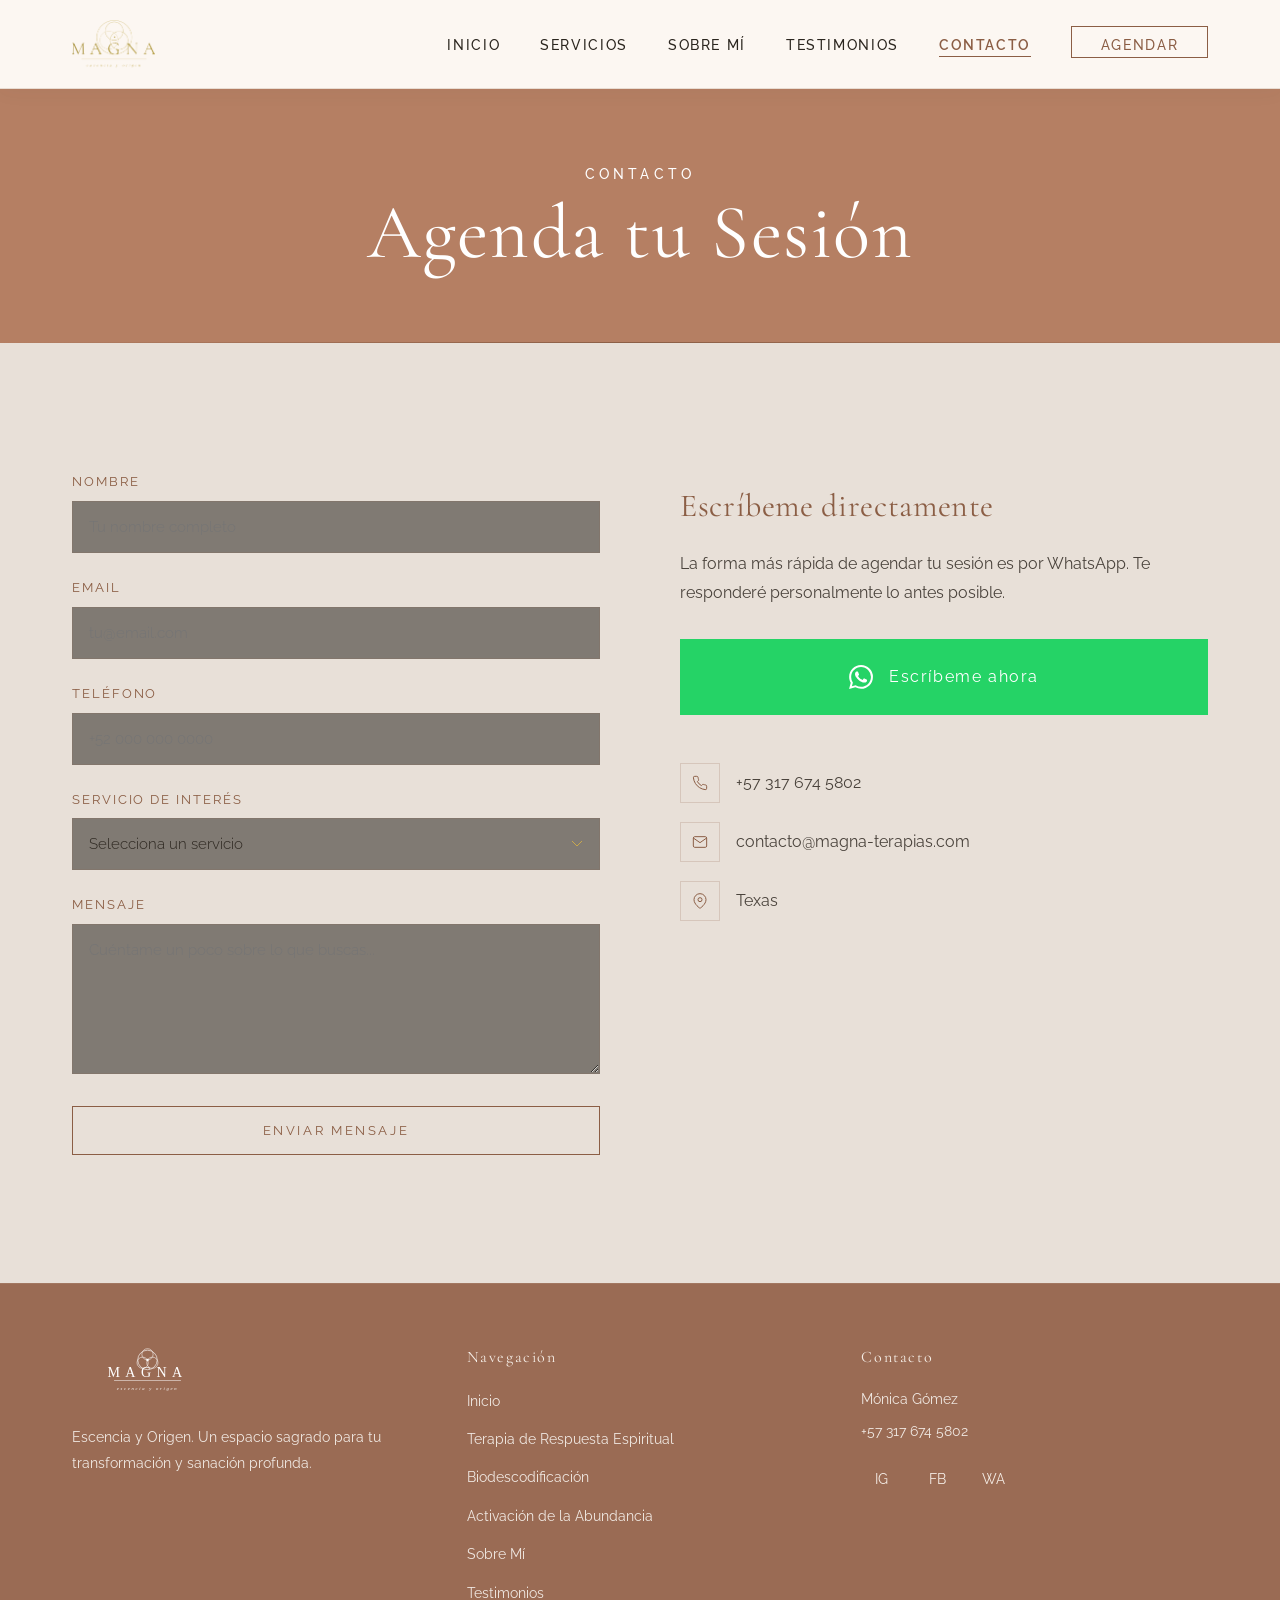
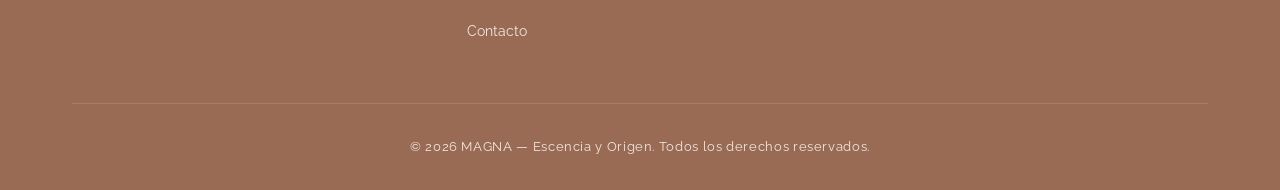
==== commit e56fecb1: "Quitar marco del logo: dorado en fondo claro y blanco en oscuro. Co-authored-by: Cursor <cursoragent" ====
--- a/contacto.html
+++ b/contacto.html
@@ -17,7 +17,10 @@
 
   <nav class="navbar">
     <div class="container">
-      <a href="index.html" class="navbar-logo" aria-label="MAGNA — Inicio"></a>
+      <a href="index.html" class="navbar-logo" aria-label="MAGNA — Inicio">
+        <img class="navbar-logo-gold" src="assets/img/logo.png" alt="">
+        <span class="navbar-logo-light" aria-hidden="true"></span>
+      </a>
       <ul class="navbar-menu">
         <li><a href="index.html">Inicio</a></li>
         <li><a href="servicios-tre.html">Servicios</a></li>
@@ -117,7 +120,9 @@
     <div class="container">
       <div class="footer-content">
         <div class="footer-brand">
-          <a href="index.html" class="footer-logo" aria-label="MAGNA — Inicio"></a>
+          <a href="index.html" class="footer-logo" aria-label="MAGNA — Inicio">
+            <span class="footer-logo-mark" aria-hidden="true"></span>
+          </a>
           <p>Escencia y Origen. Un espacio sagrado para tu transformación y sanación profunda.</p>
         </div>
         <div>
--- a/css/styles.css
+++ b/css/styles.css
@@ -25,9 +25,7 @@
   --text-primary: #2B261F;
   --text-secondary: #4A433C;
   --navbar-bg: rgba(255, 252, 248, 0.96);
-  --logo-color: #2B261F;
   --logo-color-hero: #FFFFFF;
-  --logo-color-footer: #F5EDE6;
   --text-on-dark: #FFFFFF;
   --text-on-dark-muted: #F0E8E2;
   --gold-gradient: linear-gradient(90deg, transparent, var(--gold), transparent);
@@ -182,77 +180,53 @@
 .navbar-logo {
   display: inline-flex;
   align-items: center;
-  justify-content: center;
-  width: 168px;
-  height: 58px;
-  padding: 0.45rem 1rem;
-  background: rgba(255, 252, 248, 0.98);
-  border: 1px solid rgba(var(--accent-rgb), 0.28);
-  border-radius: 8px;
-  box-shadow:
-    0 2px 14px rgba(var(--bg-dark-rgb), 0.12),
-    inset 0 1px 0 rgba(255, 255, 255, 1);
-  transition: all 0.4s ease;
   flex-shrink: 0;
-}
-
-.navbar-logo::before {
-  content: '';
+  line-height: 0;
+}
+
+.navbar-logo-gold {
   display: block;
-  width: 132px;
-  height: 46px;
-  background-color: var(--logo-color);
+  height: 50px;
+  width: auto;
+  transition: height 0.4s ease, opacity 0.3s ease;
+}
+
+.navbar-logo-light {
+  display: none;
+  width: 148px;
+  height: 50px;
+  background-color: var(--logo-color-hero);
   -webkit-mask: url('../assets/img/logo-magna.svg') no-repeat center / contain;
   mask: url('../assets/img/logo-magna.svg') no-repeat center / contain;
-  transition: background-color 0.4s ease, height 0.4s ease, width 0.4s ease;
-}
-
-.navbar-logo:hover {
-  border-color: rgba(var(--accent-rgb), 0.45);
-  box-shadow:
-    0 4px 20px rgba(var(--bg-dark-rgb), 0.16),
-    inset 0 1px 0 rgba(255, 255, 255, 1);
-}
-
-.navbar.scrolled .navbar-logo::before {
-  height: 40px;
-  width: 118px;
-}
-
-body.page-home .navbar:not(.scrolled) .navbar-logo {
-  background: rgba(43, 38, 31, 0.5);
-  border-color: rgba(255, 252, 248, 0.35);
-  backdrop-filter: blur(12px);
-  box-shadow:
-    0 4px 24px rgba(0, 0, 0, 0.25),
-    inset 0 1px 0 rgba(255, 255, 255, 0.12);
-}
-
-body.page-home .navbar:not(.scrolled) .navbar-logo::before {
-  background-color: var(--logo-color-hero);
+  filter: drop-shadow(0 2px 10px rgba(0, 0, 0, 0.35));
+}
+
+body.page-home .navbar:not(.scrolled) .navbar-logo-gold {
+  display: none;
+}
+
+body.page-home .navbar:not(.scrolled) .navbar-logo-light {
+  display: block;
+}
+
+.navbar.scrolled .navbar-logo-gold {
+  height: 42px;
 }
 
 .footer-logo {
   display: inline-block;
-  width: 168px;
-  height: 58px;
   margin-bottom: 1rem;
-  padding: 0.5rem 0.85rem;
-  background: rgba(255, 252, 248, 0.1);
-  border: 1px solid rgba(255, 252, 248, 0.22);
-  border-radius: 8px;
-  box-shadow: 0 4px 20px rgba(0, 0, 0, 0.22);
-}
-
-.footer-logo::before {
-  content: '';
+  line-height: 0;
+}
+
+.footer-logo-mark {
   display: block;
-  width: 132px;
-  height: 46px;
-  margin: 0 auto;
-  background-color: var(--logo-color-footer);
+  width: 150px;
+  height: 52px;
+  background-color: var(--logo-color-hero);
   -webkit-mask: url('../assets/img/logo-magna.svg') no-repeat center / contain;
   mask: url('../assets/img/logo-magna.svg') no-repeat center / contain;
+  filter: drop-shadow(0 2px 12px rgba(0, 0, 0, 0.3));
 }
 
 .navbar-menu {
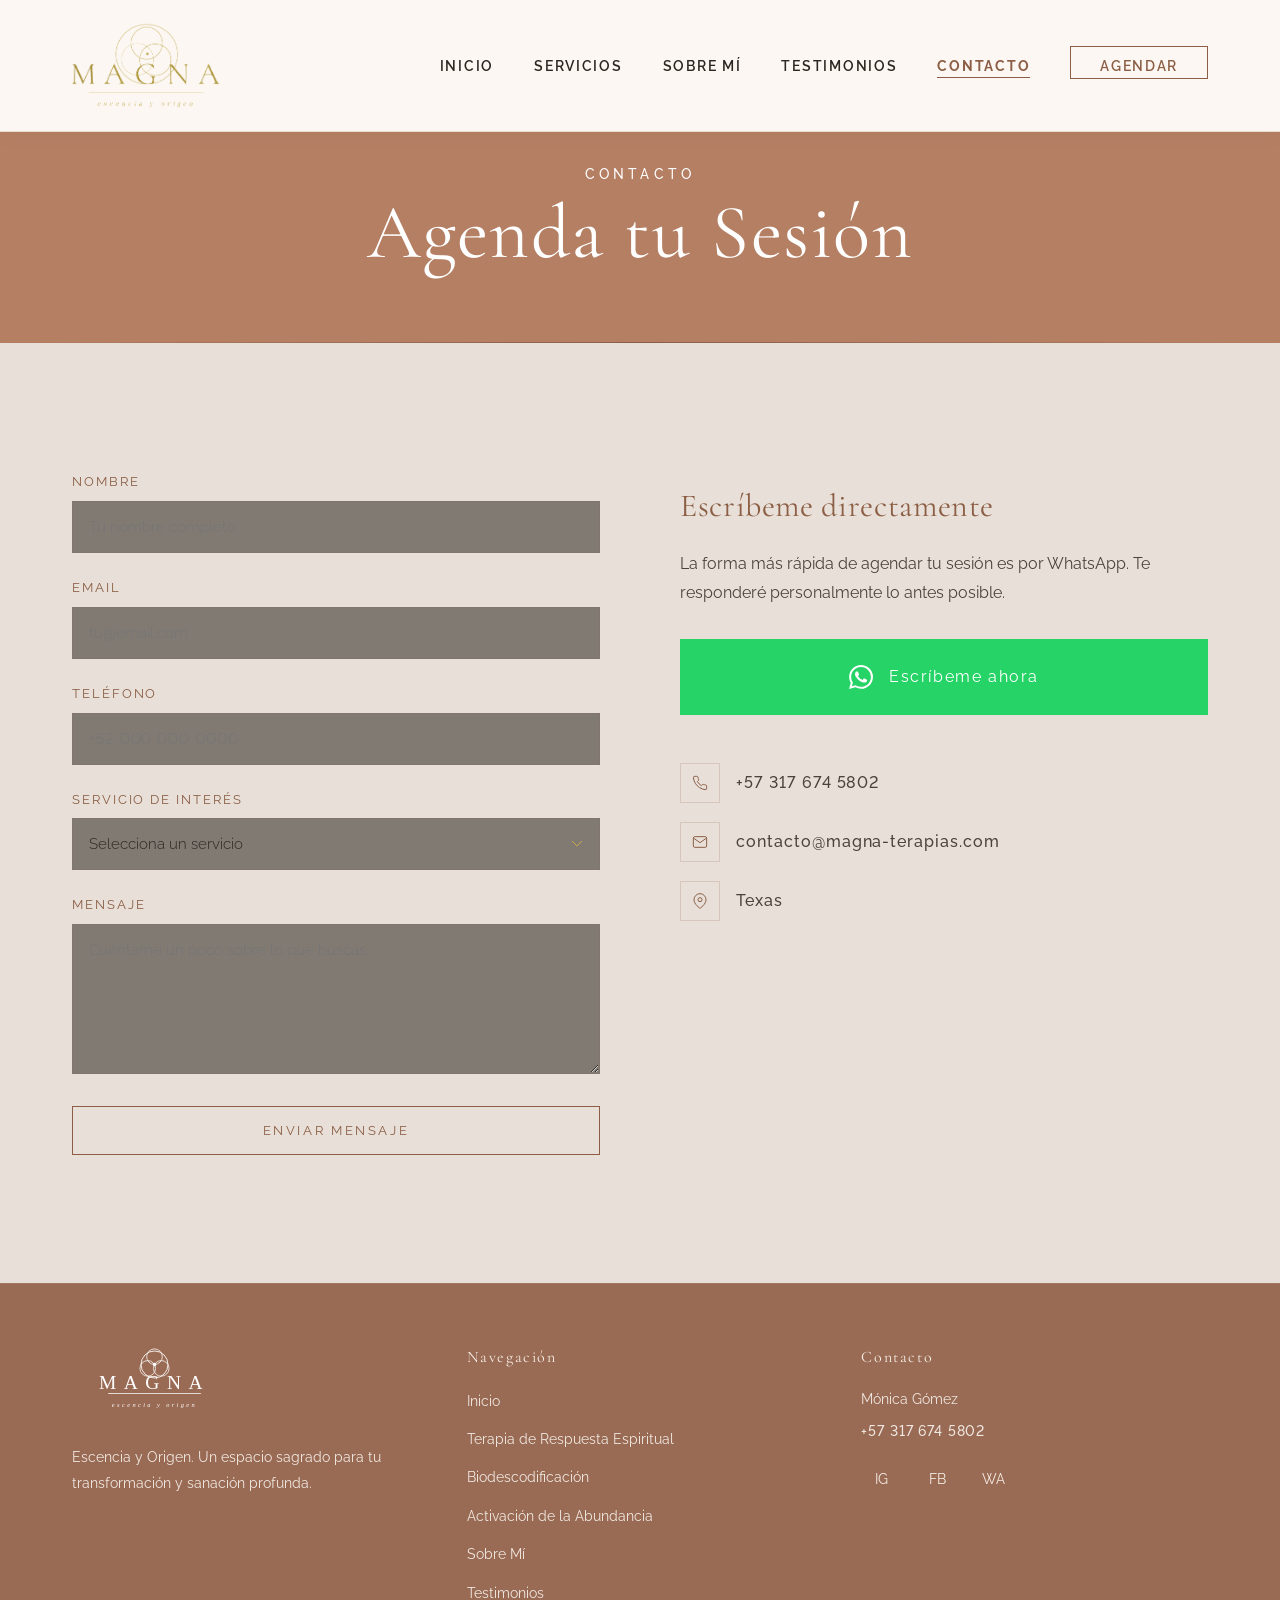
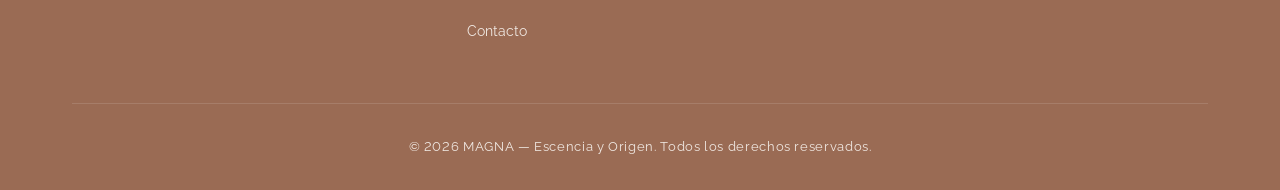
==== commit 2dd82ada: "Mejorar visibilidad del logo y resaltar opciones del menú. Aumenta el tamaño del logo en la navbar, " ====
--- a/contacto.html
+++ b/contacto.html
@@ -10,7 +10,7 @@
   <meta property="og:image" content="assets/img/hero.png">
   <link rel="preconnect" href="https://fonts.googleapis.com">
   <link rel="preconnect" href="https://fonts.gstatic.com" crossorigin>
-  <link href="https://fonts.googleapis.com/css2?family=Cormorant+Garamond:ital,wght@0,300;0,400;0,500;1,300;1,400&family=Raleway:wght@200;300;400;500&display=swap" rel="stylesheet">
+  <link href="https://fonts.googleapis.com/css2?family=Cormorant+Garamond:ital,wght@0,300;0,400;0,500;1,300;1,400&family=Raleway:wght@200;300;400;500;600;700&display=swap" rel="stylesheet">
   <link rel="stylesheet" href="css/styles.css">
 </head>
 <body>
--- a/css/styles.css
+++ b/css/styles.css
@@ -26,6 +26,10 @@
   --text-secondary: #4A433C;
   --navbar-bg: rgba(255, 252, 248, 0.96);
   --logo-color-hero: #FFFFFF;
+  --logo-nav-height: 88px;
+  --logo-nav-height-scrolled: 68px;
+  --logo-nav-ratio: 2.2917;
+  --logo-footer-height: 72px;
   --text-on-dark: #FFFFFF;
   --text-on-dark-muted: #F0E8E2;
   --gold-gradient: linear-gradient(90deg, transparent, var(--gold), transparent);
@@ -46,6 +50,24 @@
   line-height: 1.7;
   overflow-x: hidden;
   -webkit-font-smoothing: antialiased;
+  font-variant-numeric: lining-nums;
+  font-feature-settings: "lnum" 1;
+}
+
+input,
+textarea,
+select,
+button {
+  font-variant-numeric: lining-nums;
+  font-feature-settings: "lnum" 1;
+}
+
+h1, h2, h3, h4, h5,
+blockquote,
+.testimonial-card p,
+.testimonial-card-full blockquote {
+  font-variant-numeric: lining-nums;
+  font-feature-settings: "lnum" 1;
 }
 
 img {
@@ -127,7 +149,7 @@
   left: 0;
   width: 100%;
   z-index: 1000;
-  padding: 1.2rem 0;
+  padding: 1.35rem 0;
   transition: all 0.4s ease;
   background: var(--navbar-bg);
   backdrop-filter: blur(16px);
@@ -136,7 +158,7 @@
 }
 
 .navbar.scrolled {
-  padding: 0.8rem 0;
+  padding: 1rem 0;
   box-shadow: 0 2px 24px rgba(var(--bg-dark-rgb), 0.12);
 }
 
@@ -148,7 +170,8 @@
 
 body.page-home .navbar:not(.scrolled) .navbar-menu a {
   color: var(--text-on-dark);
-  text-shadow: 0 1px 12px rgba(var(--bg-dark-rgb), 0.45);
+  font-weight: 600;
+  text-shadow: 0 1px 10px rgba(var(--bg-dark-rgb), 0.65), 0 0 1px rgba(0, 0, 0, 0.35);
 }
 
 body.page-home .navbar:not(.scrolled) .navbar-menu a:hover,
@@ -186,19 +209,22 @@
 
 .navbar-logo-gold {
   display: block;
-  height: 50px;
+  height: var(--logo-nav-height);
   width: auto;
+  max-height: 96px;
   transition: height 0.4s ease, opacity 0.3s ease;
 }
 
 .navbar-logo-light {
   display: none;
-  width: 148px;
-  height: 50px;
+  height: var(--logo-nav-height);
+  width: calc(var(--logo-nav-height) * var(--logo-nav-ratio));
+  max-height: 96px;
   background-color: var(--logo-color-hero);
   -webkit-mask: url('../assets/img/logo-magna.svg') no-repeat center / contain;
   mask: url('../assets/img/logo-magna.svg') no-repeat center / contain;
-  filter: drop-shadow(0 2px 10px rgba(0, 0, 0, 0.35));
+  filter: drop-shadow(0 2px 14px rgba(0, 0, 0, 0.55)) drop-shadow(0 0 2px rgba(0, 0, 0, 0.3));
+  transition: height 0.4s ease, width 0.4s ease;
 }
 
 body.page-home .navbar:not(.scrolled) .navbar-logo-gold {
@@ -210,7 +236,12 @@
 }
 
 .navbar.scrolled .navbar-logo-gold {
-  height: 42px;
+  height: var(--logo-nav-height-scrolled);
+}
+
+.navbar.scrolled .navbar-logo-light {
+  height: var(--logo-nav-height-scrolled);
+  width: calc(var(--logo-nav-height-scrolled) * var(--logo-nav-ratio));
 }
 
 .footer-logo {
@@ -221,8 +252,8 @@
 
 .footer-logo-mark {
   display: block;
-  width: 150px;
-  height: 52px;
+  height: var(--logo-footer-height);
+  width: calc(var(--logo-footer-height) * var(--logo-nav-ratio));
   background-color: var(--logo-color-hero);
   -webkit-mask: url('../assets/img/logo-magna.svg') no-repeat center / contain;
   mask: url('../assets/img/logo-magna.svg') no-repeat center / contain;
@@ -238,8 +269,8 @@
 
 .navbar-menu a {
   color: var(--text-primary);
-  font-size: 0.85rem;
-  font-weight: 500;
+  font-size: 0.9rem;
+  font-weight: 600;
   letter-spacing: 0.12em;
   text-transform: uppercase;
   position: relative;
@@ -248,7 +279,7 @@
 
 .navbar-menu a.active {
   color: var(--gold);
-  font-weight: 600;
+  font-weight: 700;
 }
 
 .navbar-menu a::after {
@@ -276,7 +307,8 @@
   border: 1px solid var(--gold);
   color: var(--gold) !important;
   padding: 0.6rem 1.8rem;
-  font-size: 0.8rem;
+  font-size: 0.85rem;
+  font-weight: 600;
   letter-spacing: 0.15em;
   text-transform: uppercase;
   transition: all 0.3s ease;
@@ -407,6 +439,16 @@
 
 .hero-content .btn-primary {
   animation: fadeInUp 1s ease 0.8s both;
+  color: var(--text-on-dark);
+  border-color: var(--text-on-dark);
+}
+
+.hero-content .btn-primary::before {
+  background: var(--text-on-dark);
+}
+
+.hero-content .btn-primary:hover {
+  color: var(--bg-secondary);
 }
 
 .hero-scroll-indicator {
@@ -745,12 +787,19 @@
   font-size: 1.05rem;
 }
 
-.cta-section .btn-primary {
+.cta-section .btn-primary,
+.service-benefits .btn-primary {
   border-color: var(--text-on-dark);
   color: var(--text-on-dark);
 }
 
-.cta-section .btn-primary:hover {
+.cta-section .btn-primary::before,
+.service-benefits .btn-primary::before {
+  background: var(--text-on-dark);
+}
+
+.cta-section .btn-primary:hover,
+.service-benefits .btn-primary:hover {
   color: var(--bg-secondary);
 }
 
@@ -822,6 +871,16 @@
 .footer-contact p {
   font-size: 0.9rem;
   margin-bottom: 0.5rem;
+}
+
+.footer-contact p:last-of-type,
+.contact-detail span,
+.whatsapp-big span,
+input[type="tel"] {
+  font-variant-numeric: lining-nums tabular-nums;
+  font-feature-settings: "lnum" 1, "tnum" 1;
+  letter-spacing: 0.06em;
+  font-weight: 500;
 }
 
 .footer-social {
@@ -939,24 +998,6 @@
   min-height: 250px;
 }
 
-.about-gallery figure::after {
-  content: '';
-  position: absolute;
-  inset: 0;
-  border: 1px solid rgba(var(--accent-rgb), 0.25);
-  pointer-events: none;
-}
-
-.about-gallery-main::before {
-  content: '';
-  position: absolute;
-  inset: 0;
-  border: 1px solid rgba(var(--accent-rgb), 0.2);
-  transform: translate(12px, 12px);
-  pointer-events: none;
-  z-index: 1;
-}
-
 .certifications {
   background: var(--bg-secondary);
 }
@@ -1092,8 +1133,17 @@
 }
 
 .service-benefits h3 {
-  color: var(--gold);
+  color: var(--text-on-dark);
   margin-bottom: 1.5rem;
+}
+
+.service-benefits .benefits-list li {
+  color: var(--text-on-dark-muted);
+  border-bottom-color: rgba(255, 255, 255, 0.15);
+}
+
+.service-benefits .benefits-list li::before {
+  color: var(--gold-on-dark);
 }
 
 .benefits-list {
@@ -1487,25 +1537,39 @@
 
   .navbar-menu a {
     color: var(--text-primary);
-    font-weight: 500;
+    font-weight: 600;
   }
 
   .navbar-menu a:hover,
   .navbar-menu a.active {
     color: var(--gold);
-    font-weight: 600;
+    font-weight: 700;
   }
 
   .navbar .btn-cta-nav {
     border-color: var(--gold);
     color: var(--gold) !important;
-    font-weight: 500;
+    font-weight: 600;
   }
 
   .hamburger {
     display: flex;
   }
 
+  :root {
+    --logo-nav-height: 64px;
+    --logo-nav-height-scrolled: 54px;
+    --logo-footer-height: 60px;
+  }
+
+  .navbar {
+    padding: 1.1rem 0;
+  }
+
+  .navbar.scrolled {
+    padding: 0.85rem 0;
+  }
+
   .section {
     padding: 5rem 0;
   }
@@ -1524,10 +1588,6 @@
 
   .about-gallery {
     grid-template-columns: 1fr;
-  }
-
-  .about-gallery-main::before {
-    display: none;
   }
 
   .about-gallery-main img,
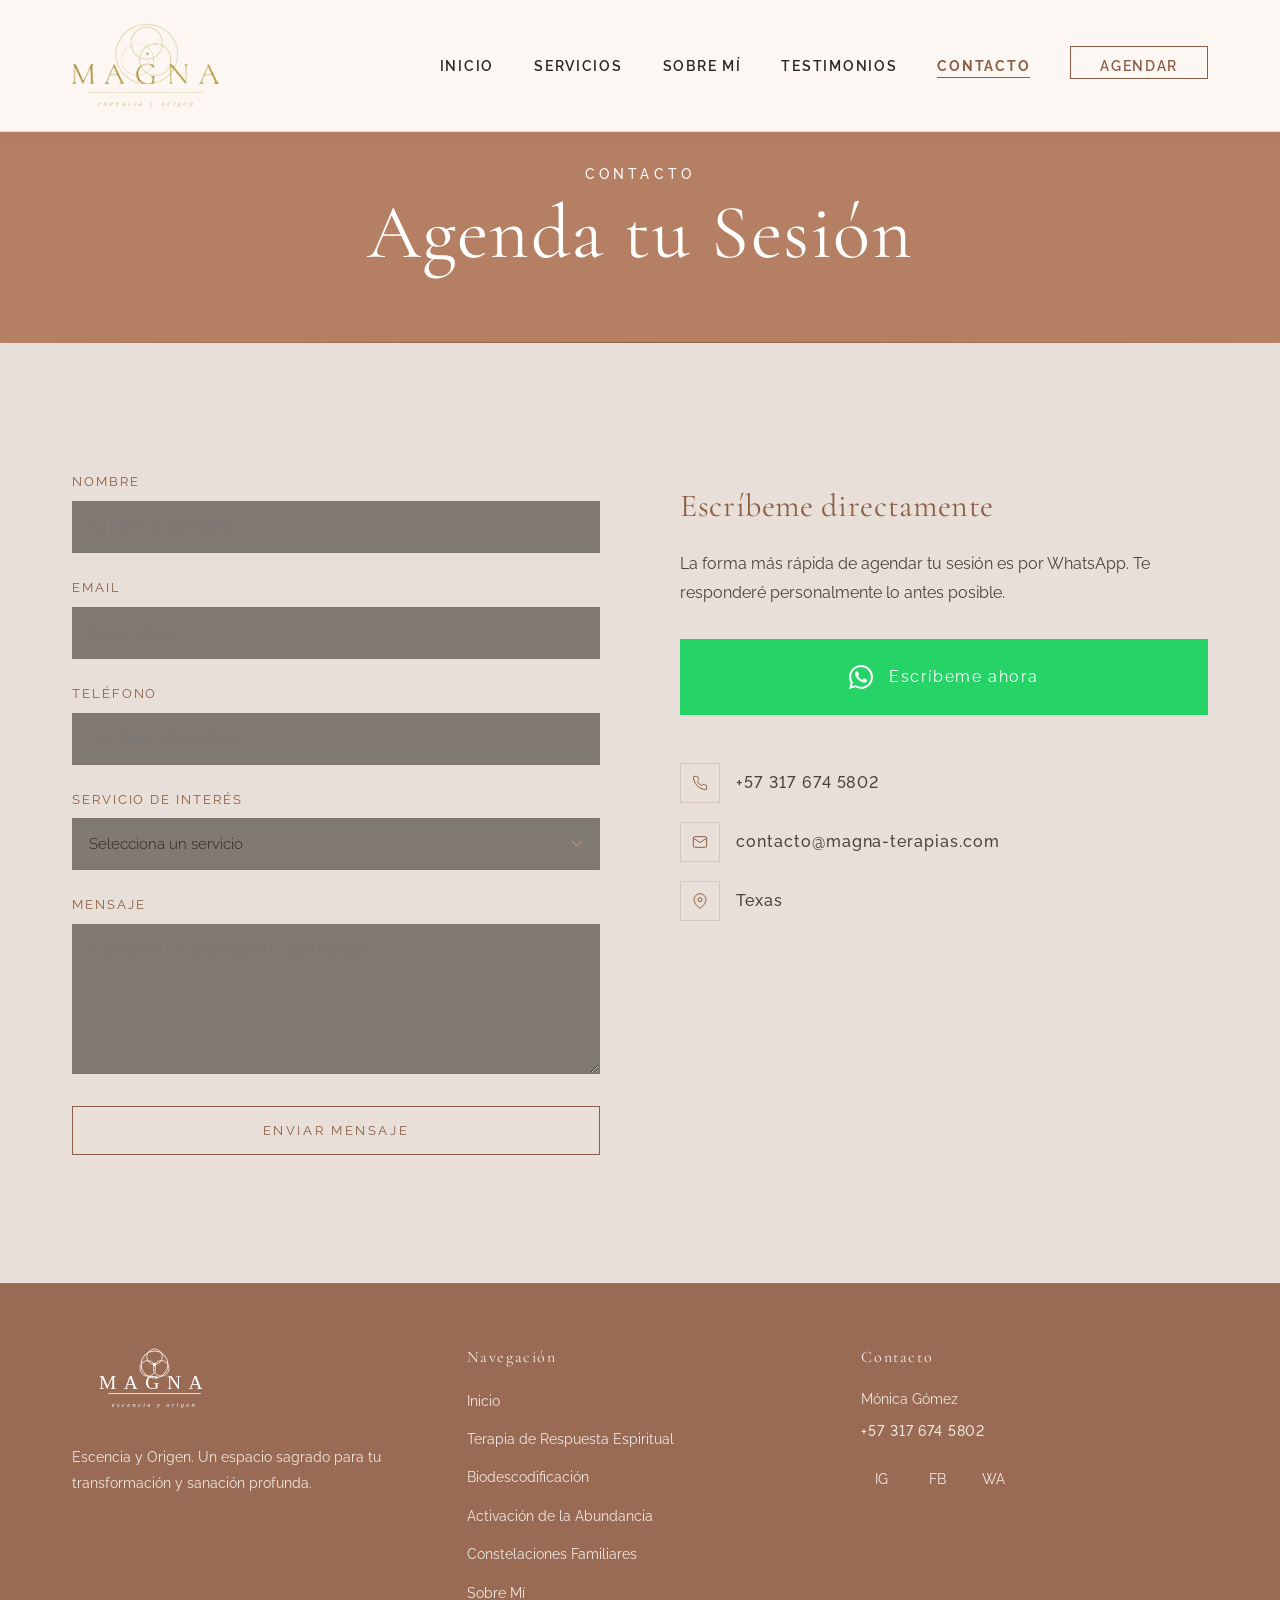
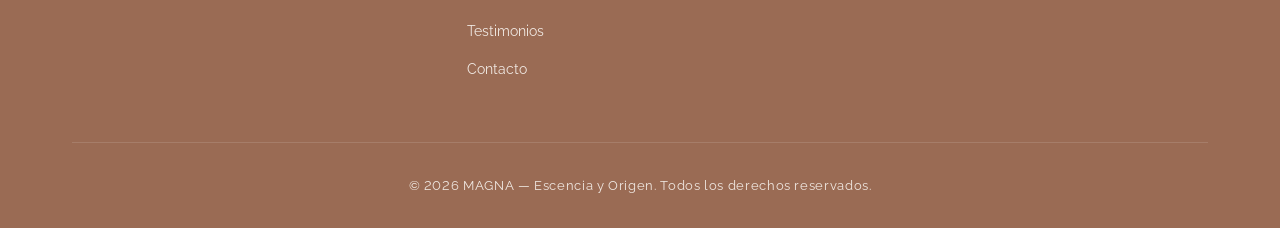
==== commit 10fc6603: "Añadir Constelaciones Familiares con Muñecos y distribuir imágenes en Sobre Mí. Incluye página del s" ====
--- a/contacto.html
+++ b/contacto.html
@@ -132,6 +132,7 @@
             <li><a href="servicios-tre.html">Terapia de Respuesta Espiritual</a></li>
             <li><a href="servicios-bio.html">Biodescodificación</a></li>
             <li><a href="servicios-abundancia.html">Activación de la Abundancia</a></li>
+            <li><a href="servicios-constelaciones.html">Constelaciones Familiares</a></li>
             <li><a href="sobre.html">Sobre Mí</a></li>
             <li><a href="testimonios.html">Testimonios</a></li>
             <li><a href="contacto.html">Contacto</a></li>
--- a/css/styles.css
+++ b/css/styles.css
@@ -75,6 +75,42 @@
   display: block;
 }
 
+/* --- Image shape utilities --- */
+.arch-image {
+  border-radius: 50% 50% 0 0 / 60% 60% 0 0;
+  overflow: hidden;
+  aspect-ratio: 3 / 4;
+}
+
+.arch-image img {
+  width: 100%;
+  height: 100%;
+  object-fit: cover;
+}
+
+.oval-image {
+  border-radius: 999px;
+  overflow: hidden;
+  aspect-ratio: 3 / 4;
+}
+
+.oval-image img {
+  width: 100%;
+  height: 100%;
+  object-fit: cover;
+}
+
+.thumb-image {
+  border-radius: 8px;
+  overflow: hidden;
+}
+
+.thumb-image img {
+  width: 100%;
+  height: 100%;
+  object-fit: cover;
+}
+
 a {
   color: var(--gold);
   text-decoration: none;
@@ -569,7 +605,7 @@
    ================================================ */
 .services-grid {
   display: grid;
-  grid-template-columns: repeat(3, 1fr);
+  grid-template-columns: repeat(2, 1fr);
   gap: 2rem;
   margin-top: 3rem;
 }
@@ -590,14 +626,10 @@
 
 .service-card-img {
   width: 100%;
-  height: 280px;
-  overflow: hidden;
+  position: relative;
 }
 
 .service-card-img img {
-  width: 100%;
-  height: 100%;
-  object-fit: cover;
   transition: transform 0.6s ease;
   filter: var(--image-warm-filter);
 }
@@ -612,10 +644,6 @@
     rgba(var(--bg-secondary-rgb), 0.25) 100%
   );
   pointer-events: none;
-}
-
-.service-card-img {
-  position: relative;
 }
 
 .service-card:hover .service-card-img img {
@@ -964,38 +992,66 @@
   pointer-events: none;
 }
 
-.about-gallery {
+.about-spot {
+  max-width: 340px;
+  margin-left: auto;
+}
+
+.about-spot .oval-image {
+  width: 100%;
+}
+
+.about-spot .oval-image img,
+.about-split-media .arch-image img {
+  filter: var(--image-warm-filter);
+}
+
+.about-story-intro,
+.about-story-outro {
+  max-width: 800px;
+  margin: 0 auto;
+}
+
+.about-story-intro p,
+.about-story-outro p,
+.about-split-text p {
+  color: var(--text-secondary);
+  font-size: 1.05rem;
+  line-height: 1.9;
+  margin-bottom: 1.5rem;
+}
+
+.about-split {
   display: grid;
-  grid-template-columns: 1.15fr 0.85fr;
-  grid-template-rows: 1fr 1fr;
-  gap: 1rem;
-  align-items: stretch;
-}
-
-.about-gallery figure {
-  position: relative;
+  grid-template-columns: 1fr minmax(220px, 300px);
+  gap: 4rem;
+  align-items: center;
+  margin: 5rem auto;
+  max-width: 1050px;
+}
+
+.about-split--reverse {
+  grid-template-columns: minmax(220px, 300px) 1fr;
+}
+
+.about-split-media {
   margin: 0;
-  overflow: hidden;
-}
-
-.about-gallery-main {
-  grid-row: 1 / -1;
-}
-
-.about-gallery img {
+}
+
+.about-split-media .arch-image {
   width: 100%;
-  height: 100%;
-  object-fit: cover;
-  display: block;
-  filter: var(--image-warm-filter);
-}
-
-.about-gallery-main img {
-  min-height: 520px;
-}
-
-.about-gallery-item img {
-  min-height: 250px;
+  max-width: 280px;
+  margin: 0 auto;
+}
+
+.about-split--reverse .about-split-media .arch-image {
+  margin-left: 0;
+  margin-right: auto;
+}
+
+.about-split:not(.about-split--reverse) .about-split-media .arch-image {
+  margin-left: auto;
+  margin-right: 0;
 }
 
 .certifications {
@@ -1122,6 +1178,27 @@
   font-size: 1.05rem;
   line-height: 1.9;
   margin-bottom: 1.5rem;
+}
+
+.service-help-list {
+  list-style: none;
+  margin-bottom: 1.5rem;
+}
+
+.service-help-list li {
+  padding: 0.5rem 0;
+  padding-left: 1.5rem;
+  position: relative;
+  color: var(--text-secondary);
+  font-size: 1.05rem;
+  line-height: 1.7;
+}
+
+.service-help-list li::before {
+  content: '\2022';
+  position: absolute;
+  left: 0;
+  color: var(--gold);
 }
 
 .service-benefits {
@@ -1472,22 +1549,23 @@
     height: auto;
   }
 
-  .about-gallery {
-    grid-template-columns: 1fr 1fr;
-    grid-template-rows: auto;
-  }
-
-  .about-gallery-main {
-    grid-row: auto;
-    grid-column: 1 / -1;
-  }
-
-  .about-gallery-main img {
-    min-height: 400px;
-  }
-
-  .about-gallery-item img {
-    min-height: 220px;
+  .about-split,
+  .about-split--reverse {
+    grid-template-columns: 1fr;
+    gap: 2.5rem;
+    margin: 3.5rem auto;
+  }
+
+  .about-split-media .arch-image {
+    max-width: 260px;
+    margin-left: auto !important;
+    margin-right: auto !important;
+  }
+
+  .about-spot {
+    max-width: 300px;
+    margin-left: auto;
+    margin-right: auto;
   }
 
   .service-detail-content {
@@ -1586,13 +1664,16 @@
     display: none;
   }
 
-  .about-gallery {
-    grid-template-columns: 1fr;
-  }
-
-  .about-gallery-main img,
-  .about-gallery-item img {
-    min-height: 320px;
+  .about-spot {
+    max-width: 280px;
+  }
+
+  .about-split {
+    margin: 3rem auto;
+  }
+
+  .about-split-media .arch-image {
+    max-width: 240px;
   }
 }
 
